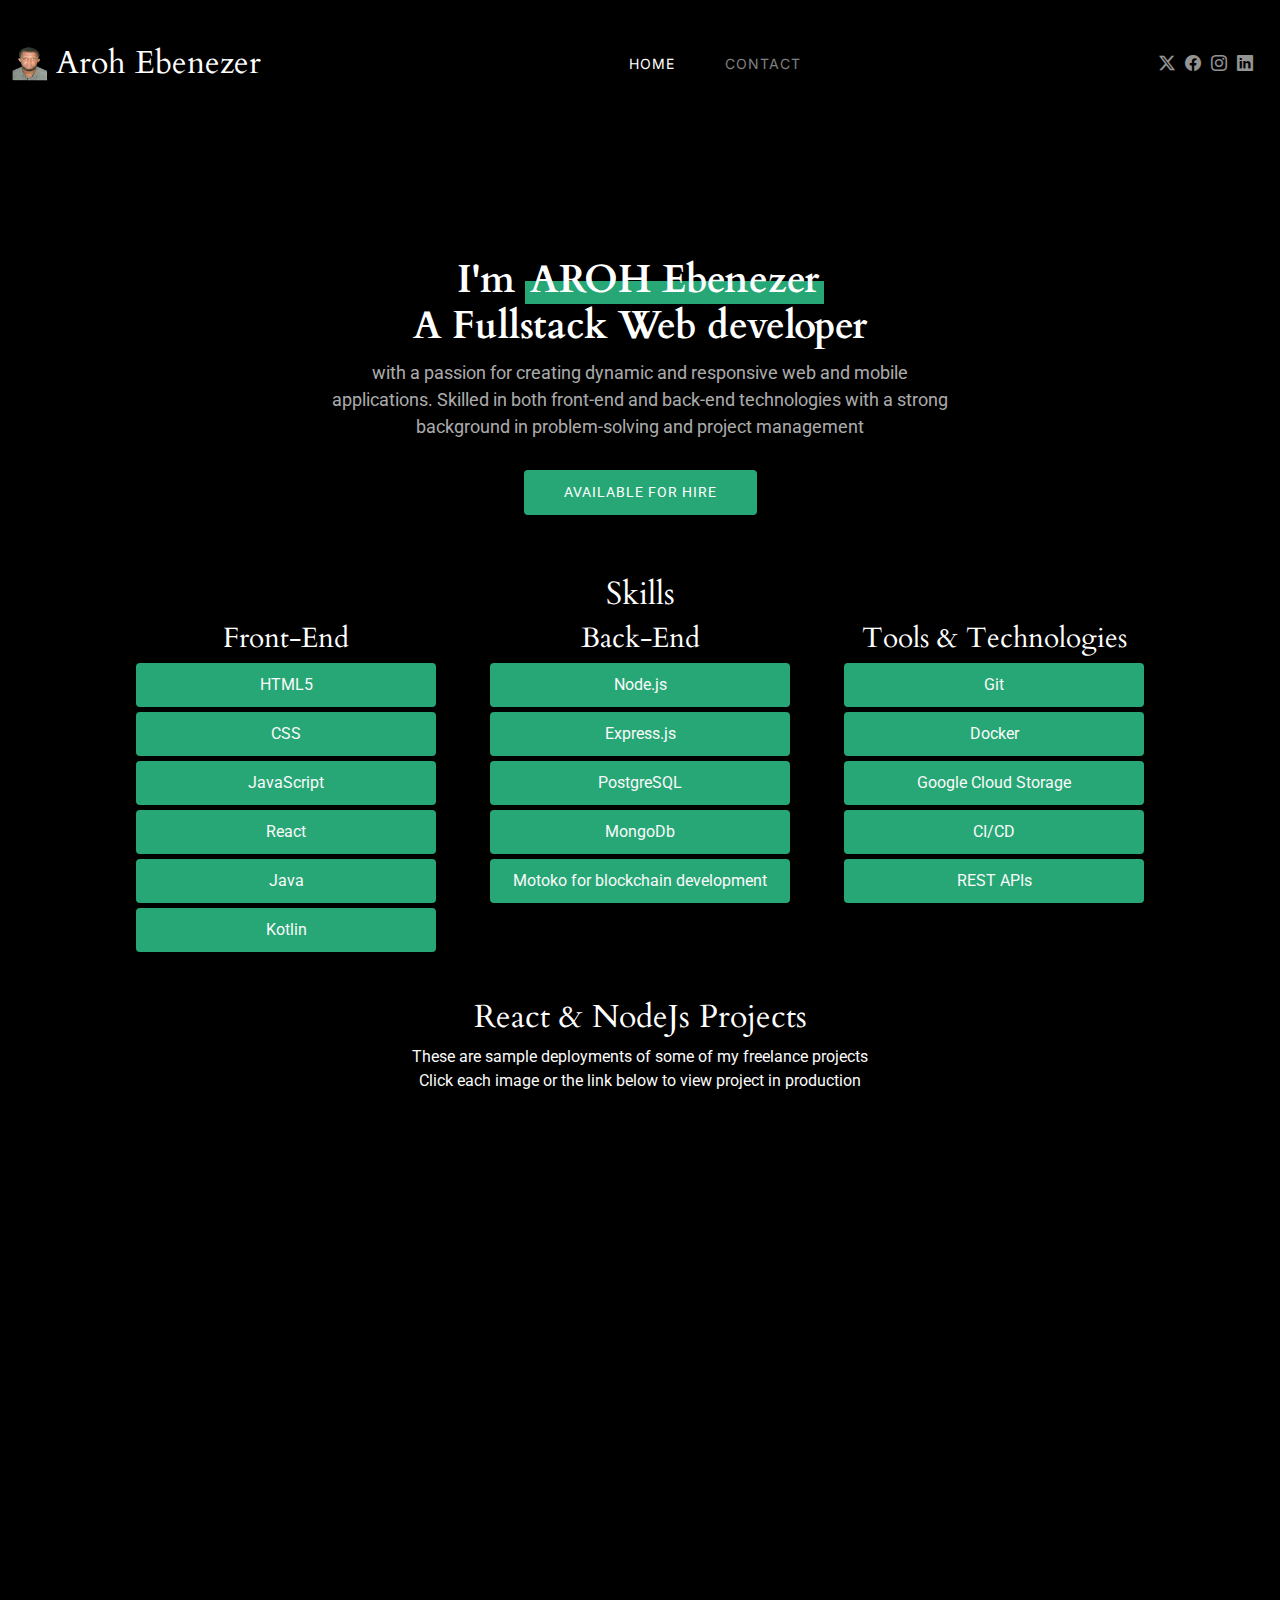
==== index.html @ 55b87147 "update" ====
<!DOCTYPE html>
<html lang="en">

<head>
  <meta charset="utf-8">
  <meta content="width=device-width, initial-scale=1.0" name="viewport">
  <title>Aroh Ebenezer</title>
  <meta name="description" content="">
  <meta name="keywords" content="">

  <!-- Favicons -->

  <link href="" rel="./assets/img/gallery/myp.ico">

  <!-- Fonts -->
  <link href="https://fonts.googleapis.com" rel="preconnect">
  <link href="https://fonts.gstatic.com" rel="preconnect" crossorigin>
  <link href="https://fonts.googleapis.com/css2?family=Roboto:ital,wght@0,100;0,300;0,400;0,500;0,700;0,900;1,100;1,300;1,400;1,500;1,700;1,900&family=Inter:wght@100;200;300;400;500;600;700;800;900&family=Cardo:ital,wght@0,400;0,700;1,400;1,700&display=swap" rel="stylesheet">

  <!-- Vendor CSS Files -->
  <link href="assets/vendor/bootstrap/css/bootstrap.min.css" rel="stylesheet">
  <link href="assets/vendor/bootstrap-icons/bootstrap-icons.css" rel="stylesheet">
  <link href="assets/vendor/aos/aos.css" rel="stylesheet">
  <link href="assets/vendor/glightbox/css/glightbox.min.css" rel="stylesheet">
  <link href="assets/vendor/swiper/swiper-bundle.min.css" rel="stylesheet">

  <!-- Main CSS File -->
  <link href="assets/css/main.css" rel="stylesheet">

  <!-- =======================================================
  * Template Name: PhotoFolio
  * Template URL: https://bootstrapmade.com/photofolio-bootstrap-photography-website-template/
  * Updated: Aug 07 2024 with Bootstrap v5.3.3
  * Author: BootstrapMade.com
  * License: https://bootstrapmade.com/license/
  ======================================================== -->
</head>

<body class="index-page">

  <header id="header" class="header d-flex align-items-center sticky-top">
    <div class="container-fluid position-relative d-flex align-items-center justify-content-between">

      <a href="index.html" class="logo d-flex align-items-center me-auto me-xl-0">
        <!-- Uncomment the line below if you also wish to use an image logo -->
        <!-- <img src="assets/img/logo.png" alt=""> -->
        <img src="./assets/img/gallery/myp.ico"></i>
        <h1 class="sitename">Aroh Ebenezer</h1>
      </a>

      <nav id="navmenu" class="navmenu">
        <ul>
          <li style="background-color: black;"><a href="index.html" class="active">Home<br></a></li>
          <li style="background-color: black;"><a href="contact.html">Contact</a></li>
        </ul>
        <i class="mobile-nav-toggle d-xl-none bi bi-list"></i>
      </nav>

      <div class="header-social-links">
        <a href="#" class="twitter"><i class="bi bi-twitter-x"></i></a>
        <a href="#" class="facebook"><i class="bi bi-facebook"></i></a>
        <a href="#" class="instagram"><i class="bi bi-instagram"></i></a>
        <a href="#" class="linkedin"><i class="bi bi-linkedin"></i></a>
      </div>

    </div>
  </header>
 


    <!-- Hero Section -->
    <section style="margin-top: 5px;" id="hero" class="hero section">
      <div >
        <div style="margin-top: 5px;" class="row justify-content-center">
          <div class="col-lg-6 text-center" data-aos="fade-up" data-aos-delay="100">
            <h2><span>I'm </span><span class="underlight">AROH Ebenezer</span></br><span>  A Fullstack Web developer</span></h2>
            <p>with a passion for creating dynamic and responsive web and mobile applications. Skilled in both front-end and back-end technologies with a 
              strong background in problem-solving and project management</p>
            <a href="contact.html" class="btn-get-started">Available for Hire<br></a>
          </div>
        </div>
      </div>

    </section><!-- /Hero Section -->
      <div class="container">
        <h2 style="display: flex; justify-content: center; text-align: center;">Skills</h2>

        <div class="skill-set">          
            <div class="skill">
                <h3 style="display: flex; justify-content: center; text-align: center;">Front-End</h3>
                <ul>
                    <li>HTML5</li>
                    <li>CSS</li>
                    <li>JavaScript</li>
                    <li>React</li>
                    <li>Java</li>
                    <li>Kotlin</li>
                </ul>
            </div>
            <div class="skill">
                <h3 style="display: flex; justify-content: center; text-align: center;">Back-End</h3>
                <ul>
                    <li>Node.js</li>
                    <li>Express.js</li>
                    <li>PostgreSQL</li>
                    <li>MongoDb</li>
                    <li>Motoko for blockchain development</li>
                </ul>
            </div>
            <div class="skill">
                <h3 style="display: flex; justify-content: center; text-align: center;">Tools & Technologies</h3>
                <ul>
                    <li>Git</li>
                    <li>Docker</li>
                    <li>Google Cloud Storage</li>
                    <li>CI/CD</li>
                    <li>REST APIs</li>
                </ul>
            </div>
        </div>
    </div>
   

    <!-- Gallery Section -->
      
      
        <h2 style="display: flex; justify-content: center; text-align: center;">React & NodeJs Projects</h2>
        <P style="display: flex; justify-content: center; text-align: center;">These are sample deployments of some of my freelance projects </br>Click each image or the link below to view project in production</P>
      <div class="container-fluid" data-aos="fade-up" data-aos-delay="100">
      <div class="container rounded">
        <div id="myCarousel" class="carousel slide mb-6 " data-bs-ride="carousel">
          <div class="carousel-indicators">
            <button type="button" data-bs-target="#myCarousel" data-bs-slide-to="0" class="" aria-label="Slide 1"></button>
            <button type="button" data-bs-target="#myCarousel" data-bs-slide-to="1" aria-label="Slide 2" class="active" aria-current="true"></button>
            <button type="button" data-bs-target="#myCarousel" data-bs-slide-to="2" aria-label="Slide 3" class=""></button>
          </div>
          <div class="carousel-inner">
            <div class="carousel-item">
              <a href="https://fash-craft-uau2.vercel.app/">
              <img src="assets/img/gallery/fashcraft.jpg" height="500px" width="100%" class="rounded"></a>
              <div class="container">
                <div class="gallery-links d-flex align-items-center justify-content-center">
                  <a href="assets/img/gallery/fashcraft.jpg" title="Project is built Reactjs for frontend and node express with PostgreSQL" class="glightbox preview-link"><i class="bi bi-arrows-angle-expand"></i></a>
                  <a href="https://fash-craft-uau2.vercel.app/" class="details-link"><i class="bi bi-link-45deg"></i></a>
                </div>
              </div>
            </div>
            <div class="carousel-item active">
              <a href=" https://flourish-liard.vercel.app/">
              <img src="assets/img/gallery/flourish.jpg" height="500px" width="100%" class="rounded"></a>
              <div class="container">
                <div class="gallery-links d-flex align-items-center justify-content-center">
                  <a href="assets/img/gallery/flourish.jpg" title="A full frontend React application implementing Emailjs for contact and GoogleApi for video playlist with youtube" class="glightbox preview-link"><i class="bi bi-arrows-angle-expand"></i></a>
                  <a href=" https://flourish-liard.vercel.app/" class="details-link"><i class="bi bi-link-45deg"></i></a>
                </div>
              </div>
            </div>
            <div class="carousel-item">
              <a href="https://client-dot-eshop-439007.uc.r.appspot.com/" >
              <img href="https://client-dot-eshop-439007.uc.r.appspot.com/" src="assets/img/gallery/eshop.jpg" height="500px" width="100%" class="rounded"></a>
              <div class="container">
                <div class="gallery-links d-flex align-items-center justify-content-center">
                  <a href="assets/img/gallery/eshop.jpg" title="An Ecommerce application built with Reactjs and attendant libraries, node express with mongoDb for back-end" class="glightbox preview-link"><i class="bi bi-arrows-angle-expand"></i></a>
                  <a href="https://client-dot-eshop-439007.uc.r.appspot.com/" class="details-link"><i class="bi bi-link-45deg"></i></a>
                </div>
              </div>
            </div>
          </div>
          <button class="carousel-control-prev" type="button" data-bs-target="#myCarousel" data-bs-slide="prev">
            <span class="carousel-control-prev-icon" aria-hidden="true"></span>
            <span class="visually-hidden">Previous</span>
          </button>
          <button class="carousel-control-next" type="button" data-bs-target="#myCarousel" data-bs-slide="next">
            <span class="carousel-control-next-icon" aria-hidden="true"></span>
            <span class="visually-hidden">Next</span>
          </button>
        </div>
      </div>

        <!-- Gallery Section -->
        
          
          <h2 style="display: flex; justify-content: center; text-align: center; margin-top: 20px;">Sample ICP blockchain Projects</h2>
        <P style="display: flex; justify-content: center; text-align: center;">These projects were developed locally using dfx but are not yet dployed to ICP blockchain for want of tokens</P>
    

        <div class="container rounded">
          <div id="myCarousel" class="carousel slide mb-6 " data-bs-ride="carousel">
      
            <div class="carousel-inner">
              <div class="carousel-item">
                <img src="assets/img/gallery/openD.jpeg" height="500px" width="100%" class="rounded">
                <div class="container">
                  <div class="gallery-links d-flex align-items-center justify-content-center">
                    <a href="assets/img/gallery/openD.jpeg" title="Project is built Reactjs for frontend and node express with PostgreSQL" class="glightbox preview-link"><i class="bi bi-arrows-angle-expand"></i></a>
                    <a href="#" class="details-link"><i class="bi bi-link-45deg"></i></a>
                  </div>
                </div>
              </div>
              <div class="carousel-item active">
                <img src="assets/img/gallery/nwaroToken.jpeg" height="500px" width="100%" class="rounded">
                <div class="container">
                  <div class="gallery-links d-flex align-items-center justify-content-center">
                    <a href="assets/img/gallery/nwaroToken.jpeg" title="A full frontend React application implementing Emailjs for contact and GoogleApi for video playlist with youtube" class="glightbox preview-link"><i class="bi bi-arrows-angle-expand"></i></a>
                    <a href="#" class="details-link"><i class="bi bi-link-45deg"></i></a>
                  </div>
                </div>
              </div>
              <div class="carousel-item">
                <img href="assets/img/gallery/secrets.jpeg" src="assets/img/gallery/secrets.jpeg" height="500px" width="100%" class="rounded">
                <div class="container">
                  <div class="gallery-links d-flex align-items-center justify-content-center">
                    <a href="assets/img/gallery/secrets.jpeg" title="A secrets web app implementing the internet Identity for user verification and authentication" class="glightbox preview-link"><i class="bi bi-arrows-angle-expand"></i></a>
                    <a href="#" class="details-link"><i class="bi bi-link-45deg"></i></a>
                  </div>
                </div>
              </div>
            </div>
            <button class="carousel-control-prev" type="button" data-bs-target="#myCarousel" data-bs-slide="prev">
              <span class="carousel-control-prev-icon" aria-hidden="true"></span>
              <span class="visually-hidden">Previous</span>
            </button>
            <button class="carousel-control-next" type="button" data-bs-target="#myCarousel" data-bs-slide="next">
              <span class="carousel-control-next-icon" aria-hidden="true"></span>
              <span class="visually-hidden">Next</span>
            </button>
          </div>
        </div>
        


  <footer id="footer" class="footer">

    <div class="container">
      <div class="copyright text-center ">
        <p>© <span>Copyright</span> <span>All Rights Reserved</span></p>
      </div>
      <div class="social-links d-flex justify-content-center">
        <a href=""><i class="bi bi-twitter-x"></i></a>
        <a href="https://www.facebook.com/aroh.ebenezer/"><i class="bi bi-facebook"></i></a>
        <a href="https://www.instagram.com/beearoh/?hl=ur"><i class="bi bi-instagram"></i></a>
        <a href="https://ng.linkedin.com/in/aroh-ebenezer-10b279210"><i class="bi bi-linkedin"></i></a>
      </div>

    </div>

  </footer>

  <!-- Scroll Top -->
  <a href="#" id="scroll-top" class="scroll-top d-flex align-items-center justify-content-center"><i class="bi bi-arrow-up-short"></i></a>

  <!-- Preloader -->
  <div id="preloader">
    <div class="line"></div>
  </div>

  <!-- Vendor JS Files -->
  <script src="assets/vendor/bootstrap/js/bootstrap.bundle.min.js"></script>
  <script src="assets/vendor/php-email-form/validate.js"></script>
  <script src="assets/vendor/aos/aos.js"></script>
  <script src="assets/vendor/glightbox/js/glightbox.min.js"></script>
  <script src="assets/vendor/swiper/swiper-bundle.min.js"></script>

  <!-- Main JS File -->
  <script src="assets/js/main.js"></script>

</body>

</html>
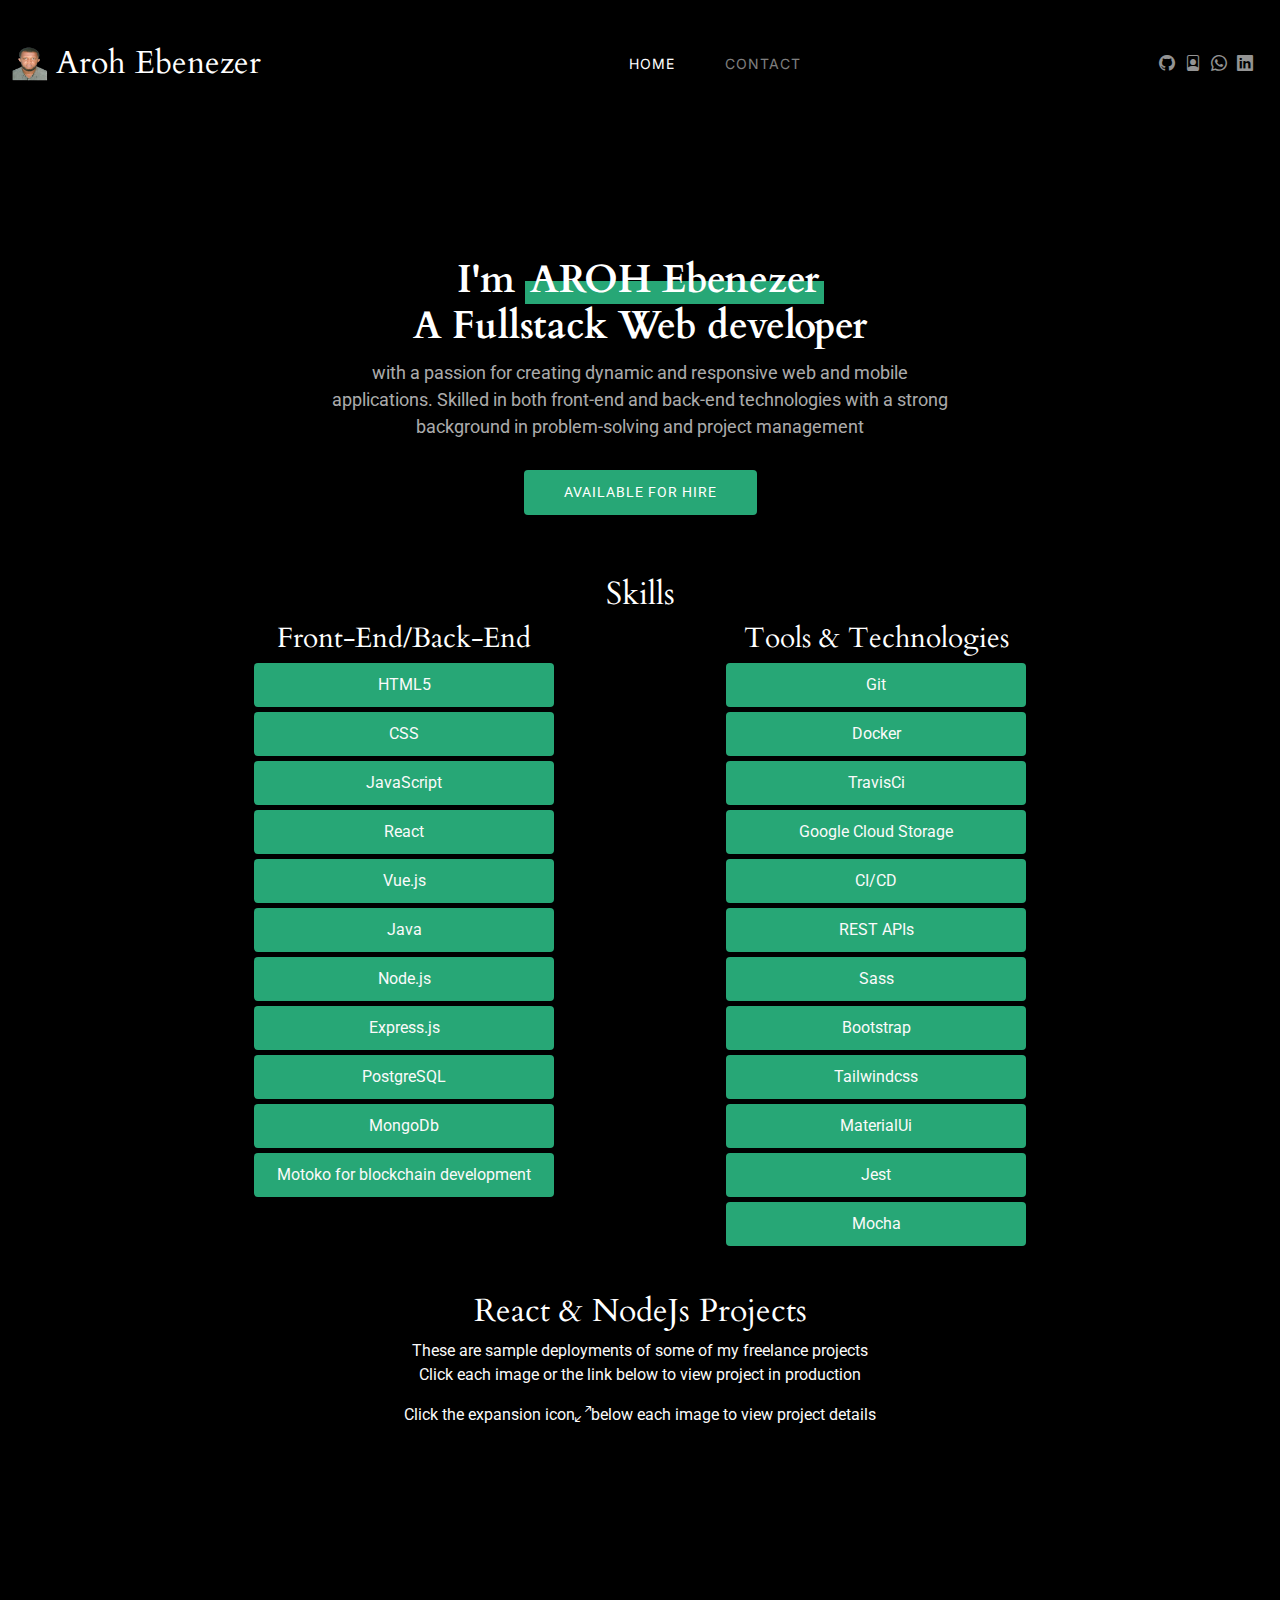
==== commit e7ef1995: "update" ====
--- a/index.html
+++ b/index.html
@@ -27,13 +27,7 @@
   <!-- Main CSS File -->
   <link href="assets/css/main.css" rel="stylesheet">
 
-  <!-- =======================================================
-  * Template Name: PhotoFolio
-  * Template URL: https://bootstrapmade.com/photofolio-bootstrap-photography-website-template/
-  * Updated: Aug 07 2024 with Bootstrap v5.3.3
-  * Author: BootstrapMade.com
-  * License: https://bootstrapmade.com/license/
-  ======================================================== -->
+
 </head>
 
 <body class="index-page">
@@ -57,17 +51,14 @@
       </nav>
 
       <div class="header-social-links">
-        <a href="#" class="twitter"><i class="bi bi-twitter-x"></i></a>
-        <a href="#" class="facebook"><i class="bi bi-facebook"></i></a>
-        <a href="#" class="instagram"><i class="bi bi-instagram"></i></a>
-        <a href="#" class="linkedin"><i class="bi bi-linkedin"></i></a>
+        <a href="https://github.com/Benny-Nwaro/"><i class="bi bi-github"></i></a>
+        <a href="https://docs.google.com/document/d/1NyO_L4bLRWeVCxkrXY0I-H9rXhbskc3a89Y7PPtDrNg/edit?usp=sharing"><i class="bi bi-file-person"></i></a>
+        <a href="https://web.whatsapp.com/send?phone=2348167203767"><i class="bi bi-whatsapp"></i></a>
+        <a href="https://ng.linkedin.com/in/aroh-ebenezer-10b279210"><i class="bi bi-linkedin"></i></a>
       </div>
 
     </div>
   </header>
- 
-
-
     <!-- Hero Section -->
     <section style="margin-top: 5px;" id="hero" class="hero section">
       <div >
@@ -87,19 +78,14 @@
 
         <div class="skill-set">          
             <div class="skill">
-                <h3 style="display: flex; justify-content: center; text-align: center;">Front-End</h3>
+                <h3 style="display: flex; justify-content: center; text-align: center;">Front-End/Back-End</h3>
                 <ul>
                     <li>HTML5</li>
                     <li>CSS</li>
                     <li>JavaScript</li>
                     <li>React</li>
+                    <li>Vue.js</li>
                     <li>Java</li>
-                    <li>Kotlin</li>
-                </ul>
-            </div>
-            <div class="skill">
-                <h3 style="display: flex; justify-content: center; text-align: center;">Back-End</h3>
-                <ul>
                     <li>Node.js</li>
                     <li>Express.js</li>
                     <li>PostgreSQL</li>
@@ -107,32 +93,40 @@
                     <li>Motoko for blockchain development</li>
                 </ul>
             </div>
+            
             <div class="skill">
                 <h3 style="display: flex; justify-content: center; text-align: center;">Tools & Technologies</h3>
                 <ul>
                     <li>Git</li>
                     <li>Docker</li>
+                    <li>TravisCi</li>
                     <li>Google Cloud Storage</li>
                     <li>CI/CD</li>
                     <li>REST APIs</li>
+                    <li>Sass</li>
+                    <li>Bootstrap</li>
+                    <li>Tailwindcss</li>
+                    <li>MaterialUi</li>
+                    <li>Jest</li>
+                    <li>Mocha</li>
                 </ul>
             </div>
         </div>
-    </div>
-   
-
-    <!-- Gallery Section -->
-      
+    </div>      
       
         <h2 style="display: flex; justify-content: center; text-align: center;">React & NodeJs Projects</h2>
         <P style="display: flex; justify-content: center; text-align: center;">These are sample deployments of some of my freelance projects </br>Click each image or the link below to view project in production</P>
-      <div class="container-fluid" data-aos="fade-up" data-aos-delay="100">
+        <P style="display: flex; justify-content: center; text-align: center;">Click the expansion icon <i class="bi bi-arrows-angle-expand"></i> below each image to view project details</P>
+        <div class="container-fluid" data-aos="fade-up" data-aos-delay="100">
       <div class="container rounded">
         <div id="myCarousel" class="carousel slide mb-6 " data-bs-ride="carousel">
           <div class="carousel-indicators">
             <button type="button" data-bs-target="#myCarousel" data-bs-slide-to="0" class="" aria-label="Slide 1"></button>
             <button type="button" data-bs-target="#myCarousel" data-bs-slide-to="1" aria-label="Slide 2" class="active" aria-current="true"></button>
-            <button type="button" data-bs-target="#myCarousel" data-bs-slide-to="2" aria-label="Slide 3" class=""></button>
+            <button type="button" data-bs-target="#myCarousel" data-bs-slide-to="2" aria-label="Slide 3" class="active"></button>
+            <button type="button" data-bs-target="#myCarousel" data-bs-slide-to="3" aria-label="Slide 4" class="active"></button>
+            <button type="button" data-bs-target="#myCarousel" data-bs-slide-to="4" aria-label="Slide 5" class="active"></button>
+            <button type="button" data-bs-target="#myCarousel" data-bs-slide-to="5" aria-label="Slide 6" class="active"></button>
           </div>
           <div class="carousel-inner">
             <div class="carousel-item">
@@ -140,7 +134,7 @@
               <img src="assets/img/gallery/fashcraft.jpg" height="500px" width="100%" class="rounded"></a>
               <div class="container">
                 <div class="gallery-links d-flex align-items-center justify-content-center">
-                  <a href="assets/img/gallery/fashcraft.jpg" title="Project is built Reactjs for frontend and node express with PostgreSQL" class="glightbox preview-link"><i class="bi bi-arrows-angle-expand"></i></a>
+                  <a href="assets/img/gallery/fashcraft.jpg" title="A fullstack fashion enterprise application built on Reactjs frontend with Redux for state management and nodejs express server backend with Postgresql for data persistence. This was a collaborative project, I worked as a member of a 3 persons developer team handling Api implementations and consumptions" class="glightbox preview-link"><i class="bi bi-arrows-angle-expand"></i></a>
                   <a href="https://fash-craft-uau2.vercel.app/" class="details-link"><i class="bi bi-link-45deg"></i></a>
                 </div>
               </div>
@@ -150,22 +144,53 @@
               <img src="assets/img/gallery/flourish.jpg" height="500px" width="100%" class="rounded"></a>
               <div class="container">
                 <div class="gallery-links d-flex align-items-center justify-content-center">
-                  <a href="assets/img/gallery/flourish.jpg" title="A full frontend React application implementing Emailjs for contact and GoogleApi for video playlist with youtube" class="glightbox preview-link"><i class="bi bi-arrows-angle-expand"></i></a>
+                  <a href="assets/img/gallery/flourish.jpg" title="A full frontend React application implementing Emailjs for contact and GoogleApi for video playlist with youtube. For want of cost, dynamic data rendering for sermon video contents was implemented using the Youtube Api" class="glightbox preview-link"><i class="bi bi-arrows-angle-expand"></i></a>
                   <a href=" https://flourish-liard.vercel.app/" class="details-link"><i class="bi bi-link-45deg"></i></a>
                 </div>
               </div>
             </div>
+            
             <div class="carousel-item">
+              <a href="https://open-d.vercel.app/" >
+              <img src="assets/img/gallery/openD.jpeg" height="500px" width="100%" class="rounded"></a>
+              <div class="container">
+                <div class="gallery-links d-flex align-items-center justify-content-center">
+                  <a href="assets/img/gallery/openD.jpeg" title="Project is built Reactjs for frontend and node express with PostgreSQL" class="glightbox preview-link"><i class="bi bi-arrows-angle-expand"></i></a>
+                  <a href="https://open-d.vercel.app/" class="details-link"><i class="bi bi-link-45deg"></i></a>
+                </div>
+              </div>
+            </div>
+            <div class="carousel-item active">
               <a href="https://client-dot-eshop-439007.uc.r.appspot.com/" >
               <img href="https://client-dot-eshop-439007.uc.r.appspot.com/" src="assets/img/gallery/eshop.jpg" height="500px" width="100%" class="rounded"></a>
               <div class="container">
                 <div class="gallery-links d-flex align-items-center justify-content-center">
-                  <a href="assets/img/gallery/eshop.jpg" title="An Ecommerce application built with Reactjs and attendant libraries, node express with mongoDb for back-end" class="glightbox preview-link"><i class="bi bi-arrows-angle-expand"></i></a>
+                  <a href="assets/img/gallery/eshop.jpg" title="A fullstack Ecommerce application designed to allow users register as merchants, create a merchants profile and list products for sale with proper descriptions and pricing. The project implements stripe payment gateway for item purchase. The frontend was built on ReactJs and Redux for state management, Bootstrap and Ant design libraies and components were used with minimal css to achieve interactivity and responsiveness. The Backend and RESTful APIs are built on nodejs express server with mongoDb for data persistence. The production build of the project is deployed on Google cloud" class="glightbox preview-link"><i class="bi bi-arrows-angle-expand"></i></a>
                   <a href="https://client-dot-eshop-439007.uc.r.appspot.com/" class="details-link"><i class="bi bi-link-45deg"></i></a>
                 </div>
               </div>
             </div>
-          </div>
+            <div class="carousel-item active">
+              <img href="assets/img/gallery/secrets.jpeg" src="assets/img/gallery/secrets.jpeg" height="500px" width="100%" class="rounded">
+              <div class="container">
+                <div class="gallery-links d-flex align-items-center justify-content-center">
+                  <a href="assets/img/gallery/secrets.jpeg" title="A secrets web app implementing the internet Identity for user verification and authentication" class="glightbox preview-link"><i class="bi bi-arrows-angle-expand"></i></a>
+                  <a href="#" class="details-link"><i class="bi bi-link-45deg"></i></a>
+                </div>
+              </div>
+            </div>
+            <div class="carousel-item active">
+              <a href="https://token-mo.vercel.app/">
+              <img src="assets/img/gallery/nwaroToken.jpeg" height="500px" width="100%" class="rounded"></a>
+              <div class="container">
+                <div class="gallery-links d-flex align-items-center justify-content-center">
+                  <a href="assets/img/gallery/nwaroToken.jpeg" title="A full frontend React application implementing Emailjs for contact and GoogleApi for video playlist with youtube" class="glightbox preview-link"><i class="bi bi-arrows-angle-expand"></i></a>
+                  <a href="https://token-mo.vercel.app/" class="details-link"><i class="bi bi-link-45deg"></i></a>
+                </div>
+              </div>
+            </div>
+            
+          </div> 
           <button class="carousel-control-prev" type="button" data-bs-target="#myCarousel" data-bs-slide="prev">
             <span class="carousel-control-prev-icon" aria-hidden="true"></span>
             <span class="visually-hidden">Previous</span>
@@ -177,58 +202,6 @@
         </div>
       </div>
 
-        <!-- Gallery Section -->
-        
-          
-          <h2 style="display: flex; justify-content: center; text-align: center; margin-top: 20px;">Sample ICP blockchain Projects</h2>
-        <P style="display: flex; justify-content: center; text-align: center;">These projects were developed locally using dfx but are not yet dployed to ICP blockchain for want of tokens</P>
-    
-
-        <div class="container rounded">
-          <div id="myCarousel" class="carousel slide mb-6 " data-bs-ride="carousel">
-      
-            <div class="carousel-inner">
-              <div class="carousel-item">
-                <img src="assets/img/gallery/openD.jpeg" height="500px" width="100%" class="rounded">
-                <div class="container">
-                  <div class="gallery-links d-flex align-items-center justify-content-center">
-                    <a href="assets/img/gallery/openD.jpeg" title="Project is built Reactjs for frontend and node express with PostgreSQL" class="glightbox preview-link"><i class="bi bi-arrows-angle-expand"></i></a>
-                    <a href="#" class="details-link"><i class="bi bi-link-45deg"></i></a>
-                  </div>
-                </div>
-              </div>
-              <div class="carousel-item active">
-                <img src="assets/img/gallery/nwaroToken.jpeg" height="500px" width="100%" class="rounded">
-                <div class="container">
-                  <div class="gallery-links d-flex align-items-center justify-content-center">
-                    <a href="assets/img/gallery/nwaroToken.jpeg" title="A full frontend React application implementing Emailjs for contact and GoogleApi for video playlist with youtube" class="glightbox preview-link"><i class="bi bi-arrows-angle-expand"></i></a>
-                    <a href="#" class="details-link"><i class="bi bi-link-45deg"></i></a>
-                  </div>
-                </div>
-              </div>
-              <div class="carousel-item">
-                <img href="assets/img/gallery/secrets.jpeg" src="assets/img/gallery/secrets.jpeg" height="500px" width="100%" class="rounded">
-                <div class="container">
-                  <div class="gallery-links d-flex align-items-center justify-content-center">
-                    <a href="assets/img/gallery/secrets.jpeg" title="A secrets web app implementing the internet Identity for user verification and authentication" class="glightbox preview-link"><i class="bi bi-arrows-angle-expand"></i></a>
-                    <a href="#" class="details-link"><i class="bi bi-link-45deg"></i></a>
-                  </div>
-                </div>
-              </div>
-            </div>
-            <button class="carousel-control-prev" type="button" data-bs-target="#myCarousel" data-bs-slide="prev">
-              <span class="carousel-control-prev-icon" aria-hidden="true"></span>
-              <span class="visually-hidden">Previous</span>
-            </button>
-            <button class="carousel-control-next" type="button" data-bs-target="#myCarousel" data-bs-slide="next">
-              <span class="carousel-control-next-icon" aria-hidden="true"></span>
-              <span class="visually-hidden">Next</span>
-            </button>
-          </div>
-        </div>
-        
-
-
   <footer id="footer" class="footer">
 
     <div class="container">
@@ -236,9 +209,9 @@
         <p>© <span>Copyright</span> <span>All Rights Reserved</span></p>
       </div>
       <div class="social-links d-flex justify-content-center">
-        <a href=""><i class="bi bi-twitter-x"></i></a>
-        <a href="https://www.facebook.com/aroh.ebenezer/"><i class="bi bi-facebook"></i></a>
-        <a href="https://www.instagram.com/beearoh/?hl=ur"><i class="bi bi-instagram"></i></a>
+        <a href="https://github.com/Benny-Nwaro/"><i class="bi bi-github"></i></a>
+        <a href="https://docs.google.com/document/d/1NyO_L4bLRWeVCxkrXY0I-H9rXhbskc3a89Y7PPtDrNg/edit?usp=sharing"><i class="bi bi-file-person"></i></a>
+        <a href="https://web.whatsapp.com/send?phone=2348167203767"><i class="bi bi-whatsapp"></i></a>
         <a href="https://ng.linkedin.com/in/aroh-ebenezer-10b279210"><i class="bi bi-linkedin"></i></a>
       </div>
 
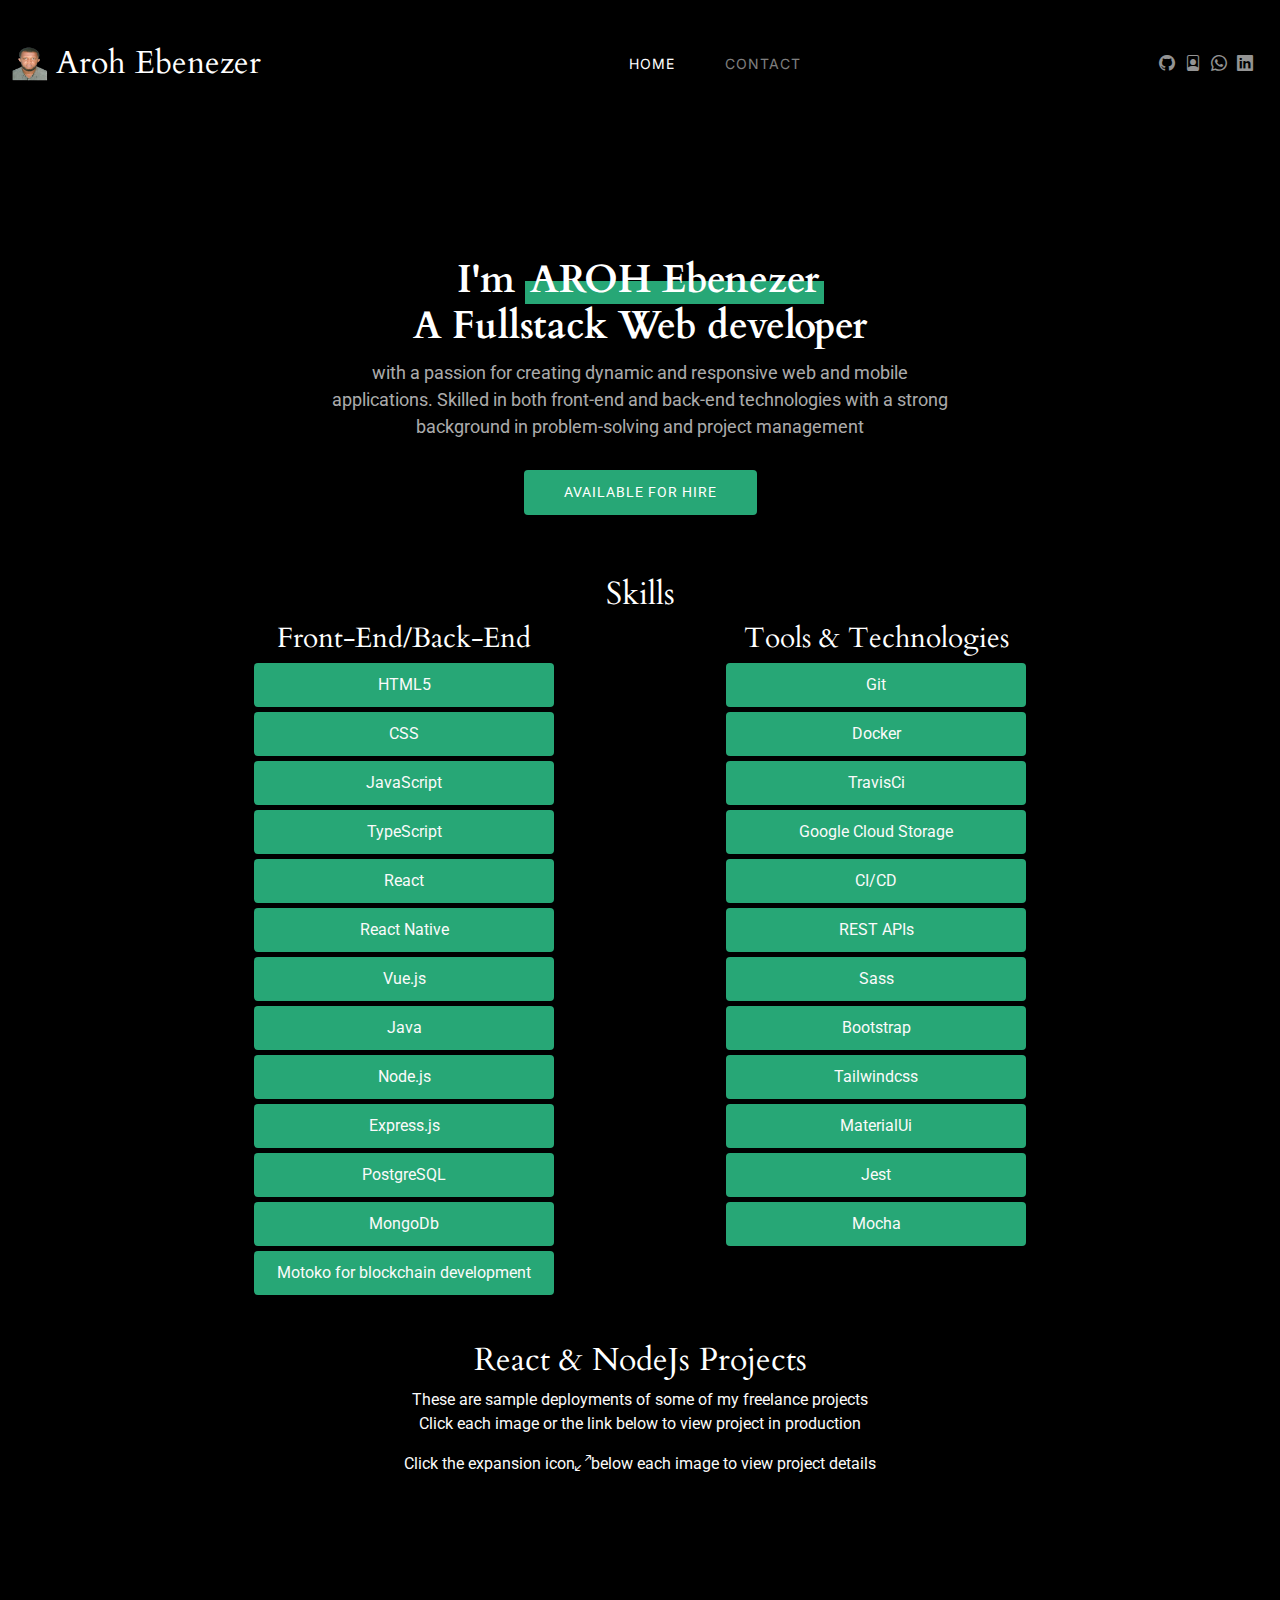
==== commit 261f0541: "updated background image on vendApp" ====
--- a/index.html
+++ b/index.html
@@ -83,7 +83,9 @@
                     <li>HTML5</li>
                     <li>CSS</li>
                     <li>JavaScript</li>
+                    <li>TypeScript</li>
                     <li>React</li>
+                    <li>React Native</li>
                     <li>Vue.js</li>
                     <li>Java</li>
                     <li>Node.js</li>
@@ -118,89 +120,88 @@
         <P style="display: flex; justify-content: center; text-align: center;">These are sample deployments of some of my freelance projects </br>Click each image or the link below to view project in production</P>
         <P style="display: flex; justify-content: center; text-align: center;">Click the expansion icon <i class="bi bi-arrows-angle-expand"></i> below each image to view project details</P>
         <div class="container-fluid" data-aos="fade-up" data-aos-delay="100">
-      <div class="container rounded">
-        <div id="myCarousel" class="carousel slide mb-6 " data-bs-ride="carousel">
-          <div class="carousel-indicators">
-            <button type="button" data-bs-target="#myCarousel" data-bs-slide-to="0" class="" aria-label="Slide 1"></button>
-            <button type="button" data-bs-target="#myCarousel" data-bs-slide-to="1" aria-label="Slide 2" class="active" aria-current="true"></button>
-            <button type="button" data-bs-target="#myCarousel" data-bs-slide-to="2" aria-label="Slide 3" class="active"></button>
-            <button type="button" data-bs-target="#myCarousel" data-bs-slide-to="3" aria-label="Slide 4" class="active"></button>
-            <button type="button" data-bs-target="#myCarousel" data-bs-slide-to="4" aria-label="Slide 5" class="active"></button>
-            <button type="button" data-bs-target="#myCarousel" data-bs-slide-to="5" aria-label="Slide 6" class="active"></button>
+          <div class="container rounded">
+            <div id="myCarousel" class="carousel slide mb-6" data-bs-ride="carousel">
+              <div class="carousel-indicators">
+                <button type="button" data-bs-target="#myCarousel" data-bs-slide-to="0" class="active" aria-current="true" aria-label="Slide 1"></button>
+                <button type="button" data-bs-target="#myCarousel" data-bs-slide-to="1" aria-label="Slide 2"></button>
+                <button type="button" data-bs-target="#myCarousel" data-bs-slide-to="2" aria-label="Slide 3"></button>
+                <button type="button" data-bs-target="#myCarousel" data-bs-slide-to="3" aria-label="Slide 4"></button>
+                <button type="button" data-bs-target="#myCarousel" data-bs-slide-to="4" aria-label="Slide 5"></button>
+                <button type="button" data-bs-target="#myCarousel" data-bs-slide-to="5" aria-label="Slide 6"></button>
+              </div>
+          
+              <div class="carousel-inner">
+                <div class="carousel-item active">
+                  <a href="https://fash-craft-uau2.vercel.app/">
+                    <img src="assets/img/gallery/fashcraft.jpg" height="500px" width="100%" class="rounded" alt="FashCraft Project">
+                  </a>
+                  <div class="gallery-links d-flex align-items-center justify-content-center">
+                    <a href="assets/img/gallery/fashcraft.jpg" title="A fullstack fashion enterprise application built on Reactjs frontend with Redux for state management and nodejs express server backend with Postgresql for data persistence. This was a collaborative project, I worked as a member of a 3 persons developer team handling API implementations and consumptions" class="glightbox preview-link"><i class="bi bi-arrows-angle-expand"></i></a>
+                    <a href="https://fash-craft-uau2.vercel.app/" class="details-link"><i class="bi bi-link-45deg"></i></a>
+                  </div>
+                </div>
+          
+                <div class="carousel-item">
+                  <a href="https://flourish-liard.vercel.app/">
+                    <img src="assets/img/gallery/flourish.jpg" height="500px" width="100%" class="rounded" alt="Flourish Project">
+                  </a>
+                  <div class="gallery-links d-flex align-items-center justify-content-center">
+                    <a href="assets/img/gallery/flourish.jpg" title="A full frontend React application implementing Emailjs for contact and GoogleApi for video playlist with youtube. For want of cost, dynamic data rendering for sermon video contents was implemented using the Youtube Api" class="glightbox preview-link"><i class="bi bi-arrows-angle-expand"></i></a>
+                    <a href="https://flourish-liard.vercel.app/" class="details-link"><i class="bi bi-link-45deg"></i></a>
+                  </div>
+                </div>
+          
+                <div class="carousel-item">
+                  <a href="https://open-d.vercel.app">
+                    <img src="assets/img/gallery/openD.jpeg" height="500px" width="100%" class="rounded" alt="OpenD Project">
+                  </a>
+                  <div class="gallery-links d-flex align-items-center justify-content-center">
+                    <a href="assets/img/gallery/openD.jpeg" title="Project is built Reactjs for frontend and node express with PostgreSQL" class="glightbox preview-link"><i class="bi bi-arrows-angle-expand"></i></a>
+                    <a href="https://open-d.vercel.app" class="details-link"><i class="bi bi-link-45deg"></i></a>
+                  </div>
+                </div>
+          
+                <div class="carousel-item">
+                  <a href="https://client-dot-eshop-439007.uc.r.appspot.com/">
+                    <img src="assets/img/gallery/eshop.jpg" height="500px" width="100%" class="rounded" alt="Eshop Project">
+                  </a>
+                  <div class="gallery-links d-flex align-items-center justify-content-center">
+                    <a href="assets/img/gallery/eshop.jpg" title="A fullstack Ecommerce application designed to allow users register as merchants, create a merchants profile and list products for sale with proper descriptions and pricing. The project implements stripe payment gateway for item purchase. The frontend was built on ReactJs and Redux for state management, Bootstrap and Ant design libraries and components were used with minimal css to achieve interactivity and responsiveness. The Backend and RESTful APIs are built on nodejs express server with mongoDb for data persistence. The production build of the project is deployed on Google cloud" class="glightbox preview-link"><i class="bi bi-arrows-angle-expand"></i></a>
+                    <a href="https://client-dot-eshop-439007.uc.r.appspot.com/" class="details-link"><i class="bi bi-link-45deg"></i></a>
+                  </div>
+                </div>
+          
+                <div class="carousel-item">
+                  <img src="assets/img/gallery/secrets.jpeg" height="500px" width="100%" class="rounded" alt="Secrets Project">
+                  <div class="gallery-links d-flex align-items-center justify-content-center">
+                    <a href="assets/img/gallery/secrets.jpeg" title="A secrets web app implementing the internet Identity for user verification and authentication" class="glightbox preview-link"><i class="bi bi-arrows-angle-expand"></i></a>
+                    <a href="#" class="details-link"><i class="bi bi-link-45deg"></i></a>
+                  </div>
+                </div>
+          
+                <div class="carousel-item">
+                  <a href="https://token-7ktb.vercel.app">
+                    <img src="assets/img/gallery/nwaroToken.jpeg" height="500px" width="100%" class="rounded" alt="Nwaro Token Project">
+                  </a>
+                  <div class="gallery-links d-flex align-items-center justify-content-center">
+                    <a href="assets/img/gallery/nwaroToken.jpeg" title="A full frontend React application implementing Emailjs for contact and GoogleApi for video playlist with youtube" class="glightbox preview-link"><i class="bi bi-arrows-angle-expand"></i></a>
+                    <a href="https://token-7ktb.vercel.app" class="details-link"><i class="bi bi-link-45deg"></i></a>
+                  </div>
+                </div>
+              </div>
+          
+              <button class="carousel-control-prev" type="button" data-bs-target="#myCarousel" data-bs-slide="prev">
+                <span class="carousel-control-prev-icon" aria-hidden="true"></span>
+                <span class="visually-hidden">Previous</span>
+              </button>
+              <button class="carousel-control-next" type="button" data-bs-target="#myCarousel" data-bs-slide="next">
+                <span class="carousel-control-next-icon" aria-hidden="true"></span>
+                <span class="visually-hidden">Next</span>
+              </button>
+            </div>
           </div>
-          <div class="carousel-inner">
-            <div class="carousel-item">
-              <a href="https://fash-craft-uau2.vercel.app/">
-              <img src="assets/img/gallery/fashcraft.jpg" height="500px" width="100%" class="rounded"></a>
-              <div class="container">
-                <div class="gallery-links d-flex align-items-center justify-content-center">
-                  <a href="assets/img/gallery/fashcraft.jpg" title="A fullstack fashion enterprise application built on Reactjs frontend with Redux for state management and nodejs express server backend with Postgresql for data persistence. This was a collaborative project, I worked as a member of a 3 persons developer team handling Api implementations and consumptions" class="glightbox preview-link"><i class="bi bi-arrows-angle-expand"></i></a>
-                  <a href="https://fash-craft-uau2.vercel.app/" class="details-link"><i class="bi bi-link-45deg"></i></a>
-                </div>
-              </div>
-            </div>
-            <div class="carousel-item active">
-              <a href=" https://flourish-liard.vercel.app/">
-              <img src="assets/img/gallery/flourish.jpg" height="500px" width="100%" class="rounded"></a>
-              <div class="container">
-                <div class="gallery-links d-flex align-items-center justify-content-center">
-                  <a href="assets/img/gallery/flourish.jpg" title="A full frontend React application implementing Emailjs for contact and GoogleApi for video playlist with youtube. For want of cost, dynamic data rendering for sermon video contents was implemented using the Youtube Api" class="glightbox preview-link"><i class="bi bi-arrows-angle-expand"></i></a>
-                  <a href=" https://flourish-liard.vercel.app/" class="details-link"><i class="bi bi-link-45deg"></i></a>
-                </div>
-              </div>
-            </div>
-            
-            <div class="carousel-item">
-              <a href="https://open-d.vercel.app/" >
-              <img src="assets/img/gallery/openD.jpeg" height="500px" width="100%" class="rounded"></a>
-              <div class="container">
-                <div class="gallery-links d-flex align-items-center justify-content-center">
-                  <a href="assets/img/gallery/openD.jpeg" title="Project is built Reactjs for frontend and node express with PostgreSQL" class="glightbox preview-link"><i class="bi bi-arrows-angle-expand"></i></a>
-                  <a href="https://open-d.vercel.app/" class="details-link"><i class="bi bi-link-45deg"></i></a>
-                </div>
-              </div>
-            </div>
-            <div class="carousel-item active">
-              <a href="https://client-dot-eshop-439007.uc.r.appspot.com/" >
-              <img href="https://client-dot-eshop-439007.uc.r.appspot.com/" src="assets/img/gallery/eshop.jpg" height="500px" width="100%" class="rounded"></a>
-              <div class="container">
-                <div class="gallery-links d-flex align-items-center justify-content-center">
-                  <a href="assets/img/gallery/eshop.jpg" title="A fullstack Ecommerce application designed to allow users register as merchants, create a merchants profile and list products for sale with proper descriptions and pricing. The project implements stripe payment gateway for item purchase. The frontend was built on ReactJs and Redux for state management, Bootstrap and Ant design libraies and components were used with minimal css to achieve interactivity and responsiveness. The Backend and RESTful APIs are built on nodejs express server with mongoDb for data persistence. The production build of the project is deployed on Google cloud" class="glightbox preview-link"><i class="bi bi-arrows-angle-expand"></i></a>
-                  <a href="https://client-dot-eshop-439007.uc.r.appspot.com/" class="details-link"><i class="bi bi-link-45deg"></i></a>
-                </div>
-              </div>
-            </div>
-            <div class="carousel-item active">
-              <img href="assets/img/gallery/secrets.jpeg" src="assets/img/gallery/secrets.jpeg" height="500px" width="100%" class="rounded">
-              <div class="container">
-                <div class="gallery-links d-flex align-items-center justify-content-center">
-                  <a href="assets/img/gallery/secrets.jpeg" title="A secrets web app implementing the internet Identity for user verification and authentication" class="glightbox preview-link"><i class="bi bi-arrows-angle-expand"></i></a>
-                  <a href="#" class="details-link"><i class="bi bi-link-45deg"></i></a>
-                </div>
-              </div>
-            </div>
-            <div class="carousel-item active">
-              <a href="https://token-mo.vercel.app/">
-              <img src="assets/img/gallery/nwaroToken.jpeg" height="500px" width="100%" class="rounded"></a>
-              <div class="container">
-                <div class="gallery-links d-flex align-items-center justify-content-center">
-                  <a href="assets/img/gallery/nwaroToken.jpeg" title="A full frontend React application implementing Emailjs for contact and GoogleApi for video playlist with youtube" class="glightbox preview-link"><i class="bi bi-arrows-angle-expand"></i></a>
-                  <a href="https://token-mo.vercel.app/" class="details-link"><i class="bi bi-link-45deg"></i></a>
-                </div>
-              </div>
-            </div>
-            
-          </div> 
-          <button class="carousel-control-prev" type="button" data-bs-target="#myCarousel" data-bs-slide="prev">
-            <span class="carousel-control-prev-icon" aria-hidden="true"></span>
-            <span class="visually-hidden">Previous</span>
-          </button>
-          <button class="carousel-control-next" type="button" data-bs-target="#myCarousel" data-bs-slide="next">
-            <span class="carousel-control-next-icon" aria-hidden="true"></span>
-            <span class="visually-hidden">Next</span>
-          </button>
-        </div>
-      </div>
+          
 
   <footer id="footer" class="footer">
 
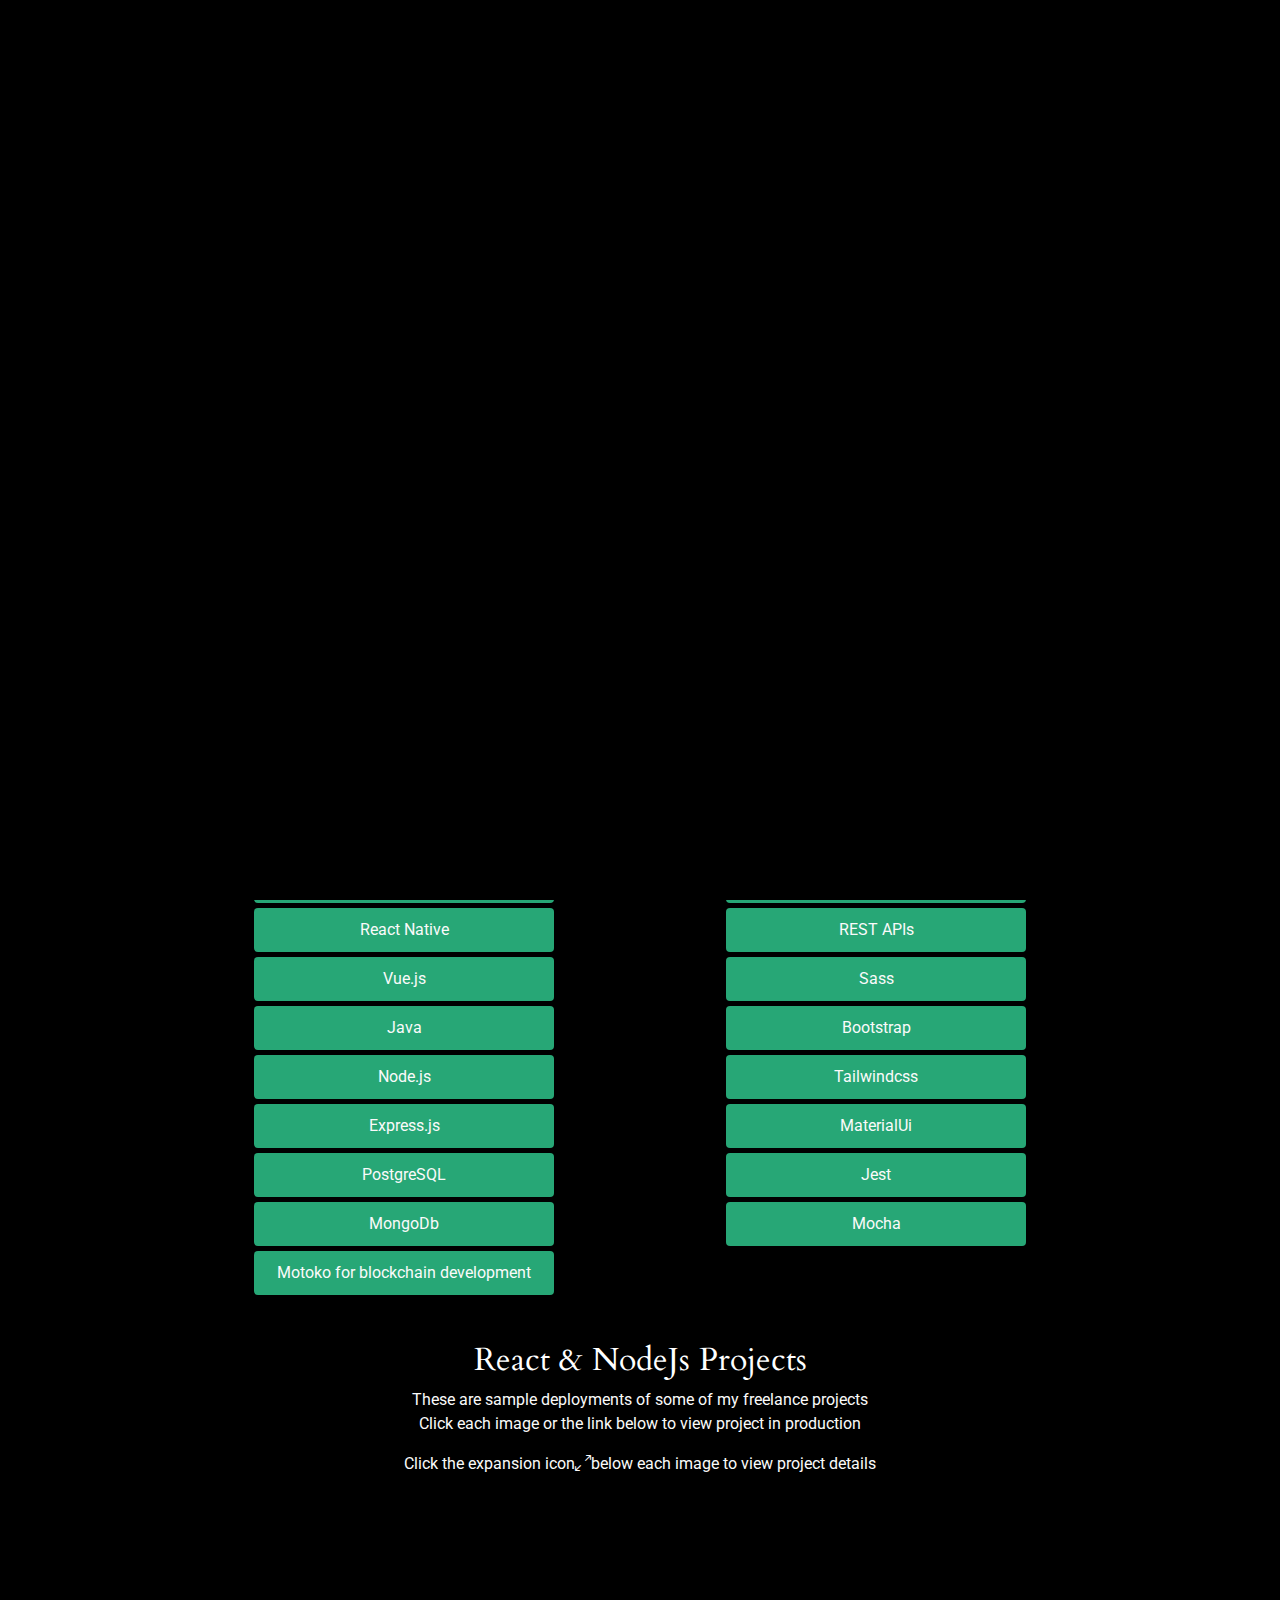
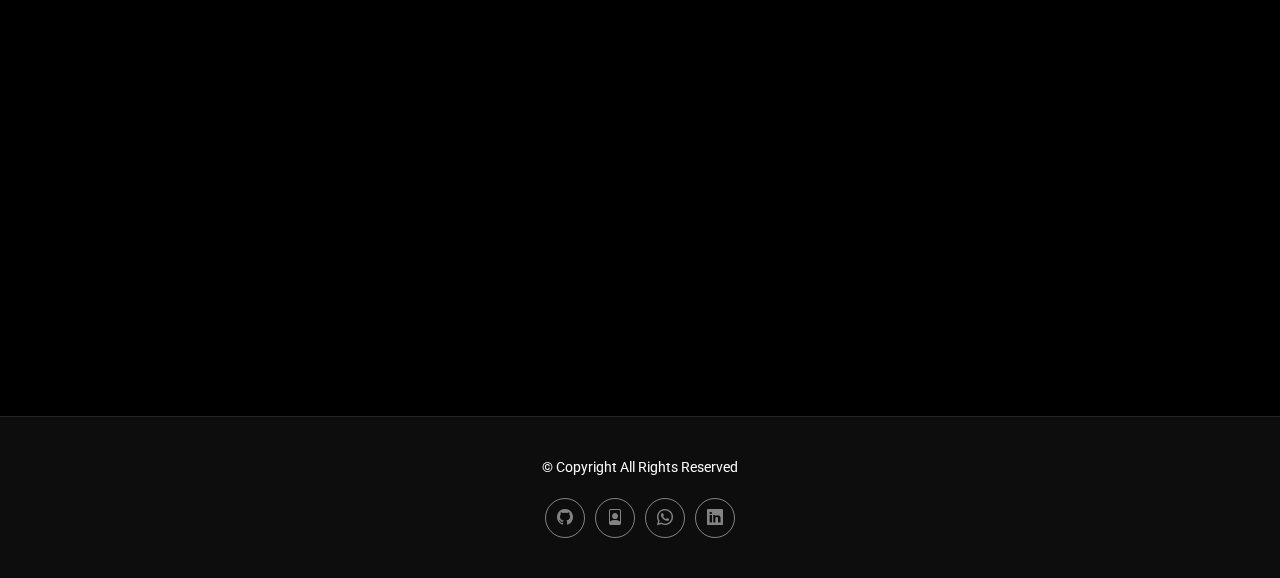
==== commit 6b1c8ffd: "fixing carousel" ====
--- a/index.html
+++ b/index.html
@@ -122,6 +122,8 @@
         <div class="container-fluid" data-aos="fade-up" data-aos-delay="100">
           <div class="container rounded">
             <div id="myCarousel" class="carousel slide mb-6" data-bs-ride="carousel">
+              
+              <!-- Carousel Indicators -->
               <div class="carousel-indicators">
                 <button type="button" data-bs-target="#myCarousel" data-bs-slide-to="0" class="active" aria-current="true" aria-label="Slide 1"></button>
                 <button type="button" data-bs-target="#myCarousel" data-bs-slide-to="1" aria-label="Slide 2"></button>
@@ -130,67 +132,77 @@
                 <button type="button" data-bs-target="#myCarousel" data-bs-slide-to="4" aria-label="Slide 5"></button>
                 <button type="button" data-bs-target="#myCarousel" data-bs-slide-to="5" aria-label="Slide 6"></button>
               </div>
-          
+        
+              <!-- Carousel Inner -->
               <div class="carousel-inner">
+                <!-- Slide 1 -->
                 <div class="carousel-item active">
                   <a href="https://fash-craft-uau2.vercel.app/">
                     <img src="assets/img/gallery/fashcraft.jpg" height="500px" width="100%" class="rounded" alt="FashCraft Project">
                   </a>
                   <div class="gallery-links d-flex align-items-center justify-content-center">
-                    <a href="assets/img/gallery/fashcraft.jpg" title="A fullstack fashion enterprise application built on Reactjs frontend with Redux for state management and nodejs express server backend with Postgresql for data persistence. This was a collaborative project, I worked as a member of a 3 persons developer team handling API implementations and consumptions" class="glightbox preview-link"><i class="bi bi-arrows-angle-expand"></i></a>
+                    <a href="assets/img/gallery/fashcraft.jpg" title="A fullstack fashion enterprise application built on Reactjs frontend with Redux for state management and nodejs express server backend with PostgreSQL for data persistence." class="glightbox preview-link"><i class="bi bi-arrows-angle-expand"></i></a>
                     <a href="https://fash-craft-uau2.vercel.app/" class="details-link"><i class="bi bi-link-45deg"></i></a>
                   </div>
                 </div>
-          
+        
+                <!-- Slide 2 -->
                 <div class="carousel-item">
                   <a href="https://flourish-liard.vercel.app/">
                     <img src="assets/img/gallery/flourish.jpg" height="500px" width="100%" class="rounded" alt="Flourish Project">
                   </a>
                   <div class="gallery-links d-flex align-items-center justify-content-center">
-                    <a href="assets/img/gallery/flourish.jpg" title="A full frontend React application implementing Emailjs for contact and GoogleApi for video playlist with youtube. For want of cost, dynamic data rendering for sermon video contents was implemented using the Youtube Api" class="glightbox preview-link"><i class="bi bi-arrows-angle-expand"></i></a>
+                    <a href="assets/img/gallery/flourish.jpg" title="A frontend React application implementing EmailJS for contact and Google API for video playlist." class="glightbox preview-link"><i class="bi bi-arrows-angle-expand"></i></a>
                     <a href="https://flourish-liard.vercel.app/" class="details-link"><i class="bi bi-link-45deg"></i></a>
                   </div>
                 </div>
-          
+        
+                <!-- Slide 3 -->
                 <div class="carousel-item">
                   <a href="https://open-d.vercel.app">
-                    <img src="assets/img/gallery/openD.jpeg" height="500px" width="100%" class="rounded" alt="OpenD Project">
-                  </a>
-                  <div class="gallery-links d-flex align-items-center justify-content-center">
-                    <a href="assets/img/gallery/openD.jpeg" title="Project is built Reactjs for frontend and node express with PostgreSQL" class="glightbox preview-link"><i class="bi bi-arrows-angle-expand"></i></a>
+                    <img src="assets/img/gallery/openD.jpg" height="500px" width="100%" class="rounded" alt="OpenD Project">
+                  </a>
+                  <div class="gallery-links d-flex align-items-center justify-content-center">
+                    <a href="assets/img/gallery/openD.jpg" title="Built with ReactJS frontend and Node.js backend with PostgreSQL." class="glightbox preview-link"><i class="bi bi-arrows-angle-expand"></i></a>
                     <a href="https://open-d.vercel.app" class="details-link"><i class="bi bi-link-45deg"></i></a>
                   </div>
                 </div>
-          
+        
+                <!-- Slide 4 -->
                 <div class="carousel-item">
                   <a href="https://client-dot-eshop-439007.uc.r.appspot.com/">
                     <img src="assets/img/gallery/eshop.jpg" height="500px" width="100%" class="rounded" alt="Eshop Project">
                   </a>
                   <div class="gallery-links d-flex align-items-center justify-content-center">
-                    <a href="assets/img/gallery/eshop.jpg" title="A fullstack Ecommerce application designed to allow users register as merchants, create a merchants profile and list products for sale with proper descriptions and pricing. The project implements stripe payment gateway for item purchase. The frontend was built on ReactJs and Redux for state management, Bootstrap and Ant design libraries and components were used with minimal css to achieve interactivity and responsiveness. The Backend and RESTful APIs are built on nodejs express server with mongoDb for data persistence. The production build of the project is deployed on Google cloud" class="glightbox preview-link"><i class="bi bi-arrows-angle-expand"></i></a>
+                    <a href="assets/img/gallery/eshop.jpg" title="A fullstack eCommerce application using ReactJS, Redux, Node.js, and MongoDB with Stripe payment gateway." class="glightbox preview-link"><i class="bi bi-arrows-angle-expand"></i></a>
                     <a href="https://client-dot-eshop-439007.uc.r.appspot.com/" class="details-link"><i class="bi bi-link-45deg"></i></a>
                   </div>
                 </div>
-          
-                <div class="carousel-item">
-                  <img src="assets/img/gallery/secrets.jpeg" height="500px" width="100%" class="rounded" alt="Secrets Project">
-                  <div class="gallery-links d-flex align-items-center justify-content-center">
-                    <a href="assets/img/gallery/secrets.jpeg" title="A secrets web app implementing the internet Identity for user verification and authentication" class="glightbox preview-link"><i class="bi bi-arrows-angle-expand"></i></a>
-                    <a href="#" class="details-link"><i class="bi bi-link-45deg"></i></a>
-                  </div>
-                </div>
-          
+                
+                <!-- Slide 5 -->
+                <div class="carousel-item">
+                  <a href="https://anonymous-ashy.vercel.app/">
+                    <img src="assets/img/gallery/anonymous.jpg" height="500px" width="100%" class="rounded" alt="Anonymous Project">
+                  </a>
+                  <div class="gallery-links d-flex align-items-center justify-content-center">
+                    <a href="assets/img/gallery/anonymous.jpg" title="Read and share anonymous secrets. Built with a focus on simplicity and security." class="glightbox preview-link"><i class="bi bi-arrows-angle-expand"></i></a>
+                    <a href="https://anonymous-ashy.vercel.app/" class="details-link"><i class="bi bi-link-45deg"></i></a>
+                  </div>
+                </div>
+        
+                <!-- Slide 6 -->
                 <div class="carousel-item">
                   <a href="https://token-7ktb.vercel.app">
                     <img src="assets/img/gallery/nwaroToken.jpeg" height="500px" width="100%" class="rounded" alt="Nwaro Token Project">
                   </a>
                   <div class="gallery-links d-flex align-items-center justify-content-center">
-                    <a href="assets/img/gallery/nwaroToken.jpeg" title="A full frontend React application implementing Emailjs for contact and GoogleApi for video playlist with youtube" class="glightbox preview-link"><i class="bi bi-arrows-angle-expand"></i></a>
+                    <a href="assets/img/gallery/nwaroToken.jpeg" title="A React application showcasing token-based systems." class="glightbox preview-link"><i class="bi bi-arrows-angle-expand"></i></a>
                     <a href="https://token-7ktb.vercel.app" class="details-link"><i class="bi bi-link-45deg"></i></a>
                   </div>
                 </div>
               </div>
-          
+        
+              <!-- Carousel Controls -->
               <button class="carousel-control-prev" type="button" data-bs-target="#myCarousel" data-bs-slide="prev">
                 <span class="carousel-control-prev-icon" aria-hidden="true"></span>
                 <span class="visually-hidden">Previous</span>
@@ -201,6 +213,8 @@
               </button>
             </div>
           </div>
+        </div>
+        
           
 
   <footer id="footer" class="footer">
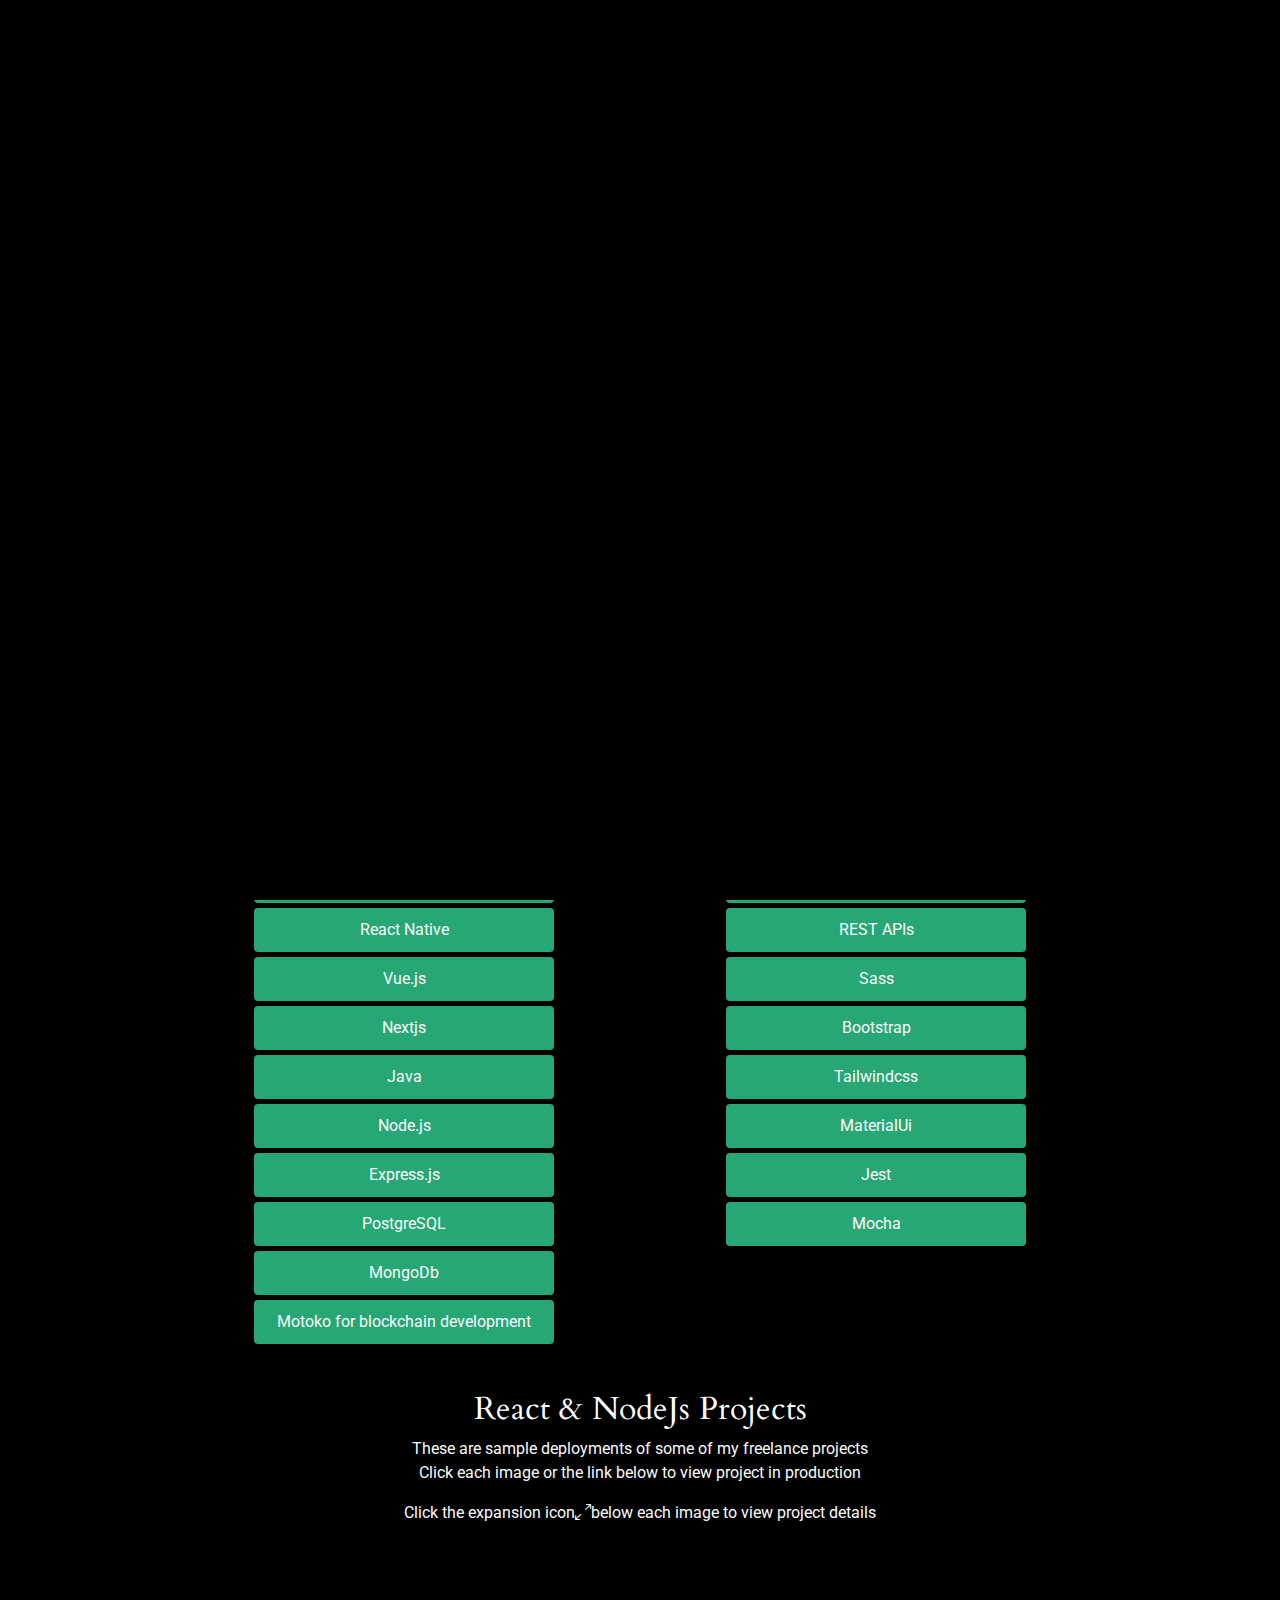
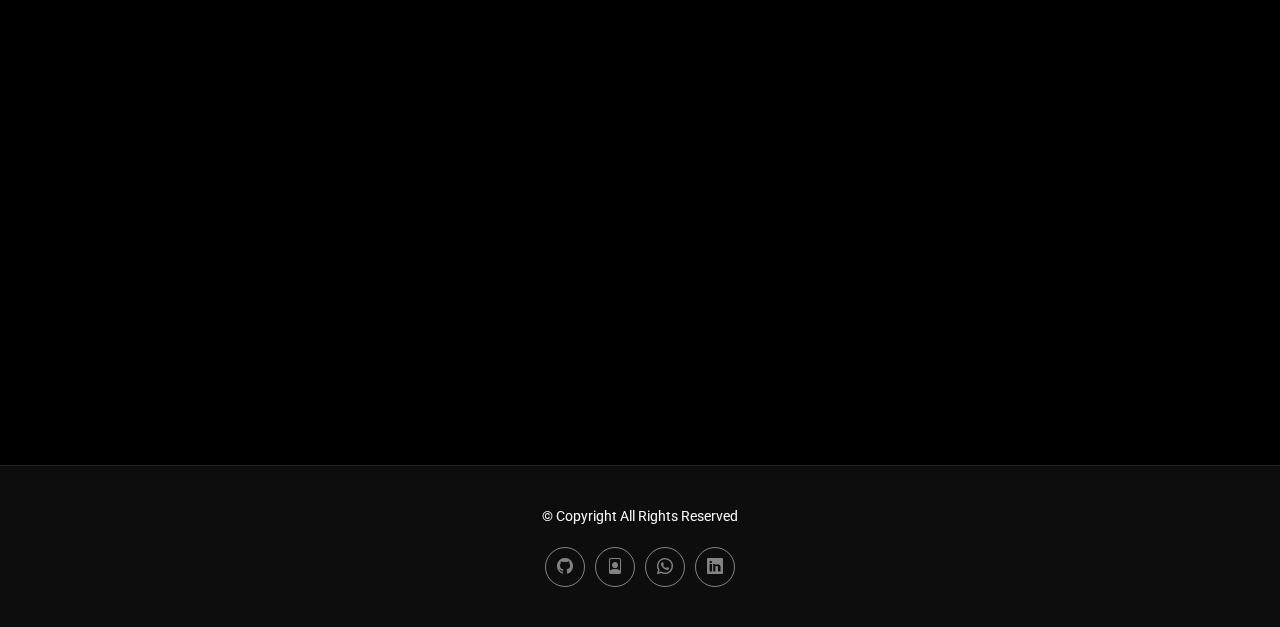
==== commit 4698e404: "projects update" ====
--- a/index.html
+++ b/index.html
@@ -87,6 +87,7 @@
                     <li>React</li>
                     <li>React Native</li>
                     <li>Vue.js</li>
+                    <li>Nextjs</li>
                     <li>Java</li>
                     <li>Node.js</li>
                     <li>Express.js</li>
@@ -189,6 +190,17 @@
                     <a href="https://anonymous-ashy.vercel.app/" class="details-link"><i class="bi bi-link-45deg"></i></a>
                   </div>
                 </div>
+
+                             <!-- Slide 6 -->
+                             <div class="carousel-item">
+                              <a href="https://forcythe-flax.vercel.app/">
+                                <img src="assets/img/gallery/forcythe.jpeg" height="500px" width="100%" class="rounded" alt="Anonymous Project">
+                              </a>
+                              <div class="gallery-links d-flex align-items-center justify-content-center">
+                                <a href="assets/img/gallery/forcythe.jpeg" title="Read and share anonymous secrets. Built with a focus on simplicity and security." class="glightbox preview-link"><i class="bi bi-arrows-angle-expand"></i></a>
+                                <a href="https://forcythe-flax.vercel.app/" class="details-link"><i class="bi bi-link-45deg"></i></a>
+                              </div>
+                            </div>
         
                 <!-- Slide 6 -->
                 <div class="carousel-item">
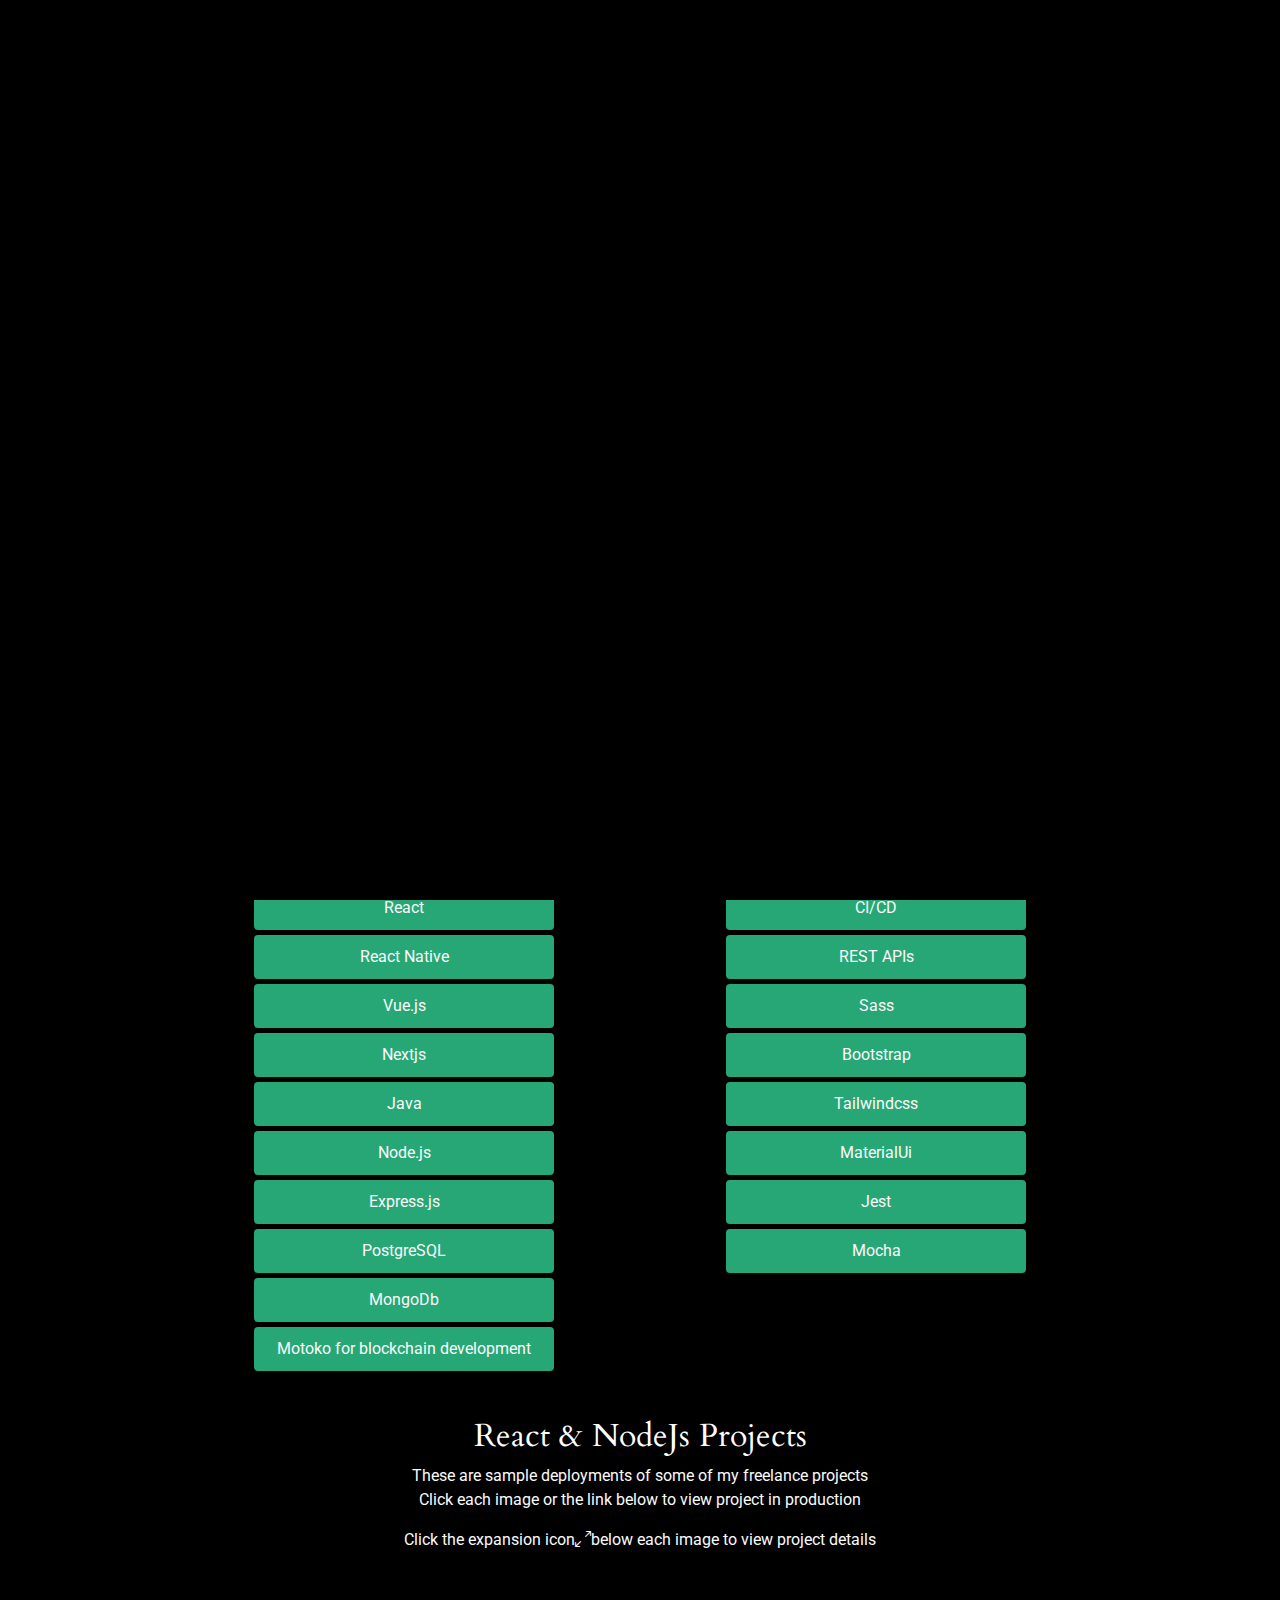
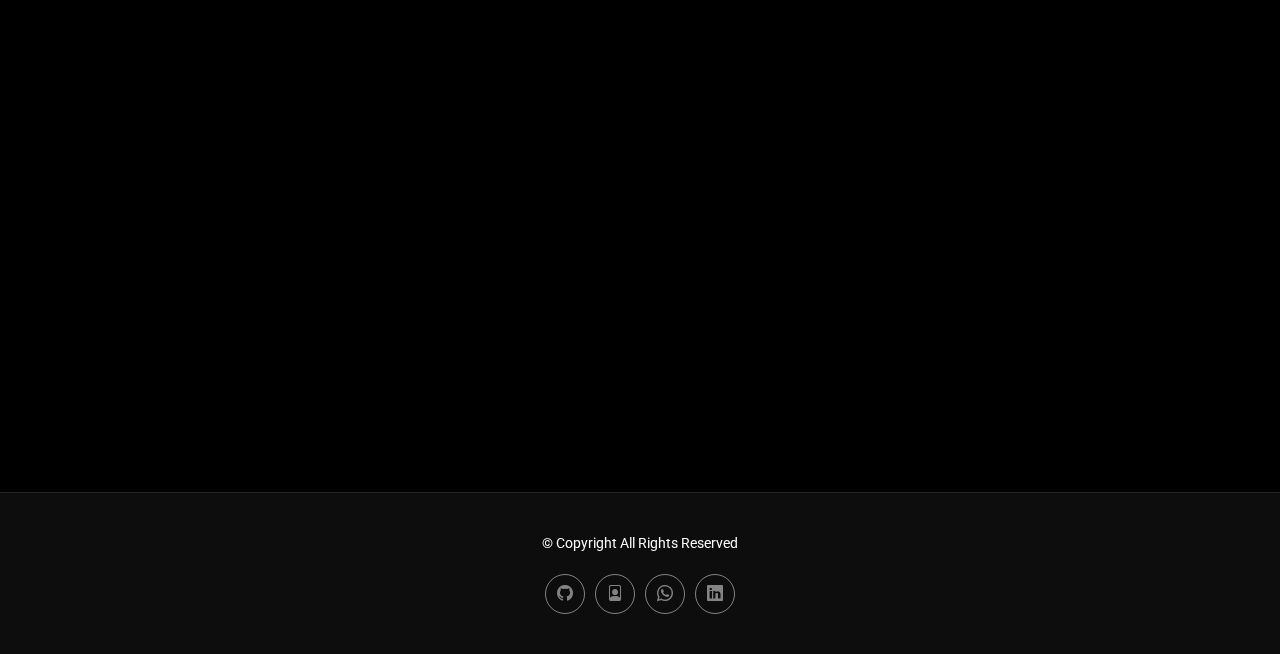
==== commit baf7df12: "update" ====
--- a/index.html
+++ b/index.html
@@ -8,23 +8,18 @@
   <meta name="description" content="">
   <meta name="keywords" content="">
 
-  <!-- Favicons -->
-
-  <link href="" rel="./assets/img/gallery/myp.ico">
-
-  <!-- Fonts -->
-  <link href="https://fonts.googleapis.com" rel="preconnect">
-  <link href="https://fonts.gstatic.com" rel="preconnect" crossorigin>
+  <link href="./assets/img/gallery/myp.ico" rel="icon">
+
+  <link rel="preconnect" href="https://fonts.googleapis.com">
+  <link rel="preconnect" href="https://fonts.gstatic.com" crossorigin>
   <link href="https://fonts.googleapis.com/css2?family=Roboto:ital,wght@0,100;0,300;0,400;0,500;0,700;0,900;1,100;1,300;1,400;1,500;1,700;1,900&family=Inter:wght@100;200;300;400;500;600;700;800;900&family=Cardo:ital,wght@0,400;0,700;1,400;1,700&display=swap" rel="stylesheet">
 
-  <!-- Vendor CSS Files -->
   <link href="assets/vendor/bootstrap/css/bootstrap.min.css" rel="stylesheet">
   <link href="assets/vendor/bootstrap-icons/bootstrap-icons.css" rel="stylesheet">
   <link href="assets/vendor/aos/aos.css" rel="stylesheet">
   <link href="assets/vendor/glightbox/css/glightbox.min.css" rel="stylesheet">
   <link href="assets/vendor/swiper/swiper-bundle.min.css" rel="stylesheet">
 
-  <!-- Main CSS File -->
   <link href="assets/css/main.css" rel="stylesheet">
 
 
@@ -36,9 +31,7 @@
     <div class="container-fluid position-relative d-flex align-items-center justify-content-between">
 
       <a href="index.html" class="logo d-flex align-items-center me-auto me-xl-0">
-        <!-- Uncomment the line below if you also wish to use an image logo -->
-        <!-- <img src="assets/img/logo.png" alt=""> -->
-        <img src="./assets/img/gallery/myp.ico"></i>
+        <img src="./assets/img/gallery/myp.ico" alt="Logo">
         <h1 class="sitename">Aroh Ebenezer</h1>
       </a>
 
@@ -59,24 +52,22 @@
 
     </div>
   </header>
-    <!-- Hero Section -->
     <section style="margin-top: 5px;" id="hero" class="hero section">
-      <div >
+      <div class="container">
         <div style="margin-top: 5px;" class="row justify-content-center">
           <div class="col-lg-6 text-center" data-aos="fade-up" data-aos-delay="100">
             <h2><span>I'm </span><span class="underlight">AROH Ebenezer</span></br><span>  A Fullstack Web developer</span></h2>
-            <p>with a passion for creating dynamic and responsive web and mobile applications. Skilled in both front-end and back-end technologies with a 
+            <p>with a passion for creating dynamic and responsive web and mobile applications. Skilled in both front-end and back-end technologies with a
               strong background in problem-solving and project management</p>
             <a href="contact.html" class="btn-get-started">Available for Hire<br></a>
           </div>
         </div>
       </div>
 
-    </section><!-- /Hero Section -->
-      <div class="container">
+    </section><div class="container">
         <h2 style="display: flex; justify-content: center; text-align: center;">Skills</h2>
 
-        <div class="skill-set">          
+        <div class="skill-set">
             <div class="skill">
                 <h3 style="display: flex; justify-content: center; text-align: center;">Front-End/Back-End</h3>
                 <ul>
@@ -96,7 +87,7 @@
                     <li>Motoko for blockchain development</li>
                 </ul>
             </div>
-            
+
             <div class="skill">
                 <h3 style="display: flex; justify-content: center; text-align: center;">Tools & Technologies</h3>
                 <ul>
@@ -115,16 +106,15 @@
                 </ul>
             </div>
         </div>
-    </div>      
-      
+    </div>
+
         <h2 style="display: flex; justify-content: center; text-align: center;">React & NodeJs Projects</h2>
         <P style="display: flex; justify-content: center; text-align: center;">These are sample deployments of some of my freelance projects </br>Click each image or the link below to view project in production</P>
         <P style="display: flex; justify-content: center; text-align: center;">Click the expansion icon <i class="bi bi-arrows-angle-expand"></i> below each image to view project details</P>
-        <div class="container-fluid" data-aos="fade-up" data-aos-delay="100">
-          <div class="container rounded">
+        <div class="container" data-aos="fade-up" data-aos-delay="100">
+          <div class="rounded">
             <div id="myCarousel" class="carousel slide mb-6" data-bs-ride="carousel">
-              
-              <!-- Carousel Indicators -->
+
               <div class="carousel-indicators">
                 <button type="button" data-bs-target="#myCarousel" data-bs-slide-to="0" class="active" aria-current="true" aria-label="Slide 1"></button>
                 <button type="button" data-bs-target="#myCarousel" data-bs-slide-to="1" aria-label="Slide 2"></button>
@@ -132,22 +122,20 @@
                 <button type="button" data-bs-target="#myCarousel" data-bs-slide-to="3" aria-label="Slide 4"></button>
                 <button type="button" data-bs-target="#myCarousel" data-bs-slide-to="4" aria-label="Slide 5"></button>
                 <button type="button" data-bs-target="#myCarousel" data-bs-slide-to="5" aria-label="Slide 6"></button>
+                <button type="button" data-bs-target="#myCarousel" data-bs-slide-to="6" aria-label="Slide 7"></button>
               </div>
-        
-              <!-- Carousel Inner -->
+
               <div class="carousel-inner">
-                <!-- Slide 1 -->
                 <div class="carousel-item active">
-                  <a href="https://fash-craft-uau2.vercel.app/">
-                    <img src="assets/img/gallery/fashcraft.jpg" height="500px" width="100%" class="rounded" alt="FashCraft Project">
-                  </a>
-                  <div class="gallery-links d-flex align-items-center justify-content-center">
-                    <a href="assets/img/gallery/fashcraft.jpg" title="A fullstack fashion enterprise application built on Reactjs frontend with Redux for state management and nodejs express server backend with PostgreSQL for data persistence." class="glightbox preview-link"><i class="bi bi-arrows-angle-expand"></i></a>
-                    <a href="https://fash-craft-uau2.vercel.app/" class="details-link"><i class="bi bi-link-45deg"></i></a>
-                  </div>
-                </div>
-        
-                <!-- Slide 2 -->
+                  <a href="https://flexi-med-app-0be2aab2ec6b.herokuapp.com/">
+                    <img src="assets/img/gallery/fleximed.jpg" height="500px" width="100%" class="rounded" alt="FashCraft Project">
+                  </a>
+                  <div class="gallery-links d-flex align-items-center justify-content-center">
+                    <a href="assets/img/gallery/fleximed.jpg" title="A fullstack ambulance dispatch application built on Nextjs frontend, maven Springboot backend and  PostgreSQL for data persistence. Integrated with websockets and RabbitMq for real time notifications and Ambulance tracking on map leaflet." class="glightbox preview-link"><i class="bi bi-arrows-angle-expand"></i></a>
+                    <a href="https://flexi-med-app-0be2aab2ec6b.herokuapp.com/" class="details-link"><i class="bi bi-link-45deg"></i></a>
+                  </div>
+                </div>
+
                 <div class="carousel-item">
                   <a href="https://flourish-liard.vercel.app/">
                     <img src="assets/img/gallery/flourish.jpg" height="500px" width="100%" class="rounded" alt="Flourish Project">
@@ -157,8 +145,7 @@
                     <a href="https://flourish-liard.vercel.app/" class="details-link"><i class="bi bi-link-45deg"></i></a>
                   </div>
                 </div>
-        
-                <!-- Slide 3 -->
+
                 <div class="carousel-item">
                   <a href="https://open-d.vercel.app">
                     <img src="assets/img/gallery/openD.jpg" height="500px" width="100%" class="rounded" alt="OpenD Project">
@@ -168,8 +155,7 @@
                     <a href="https://open-d.vercel.app" class="details-link"><i class="bi bi-link-45deg"></i></a>
                   </div>
                 </div>
-        
-                <!-- Slide 4 -->
+
                 <div class="carousel-item">
                   <a href="https://client-dot-eshop-439007.uc.r.appspot.com/">
                     <img src="assets/img/gallery/eshop.jpg" height="500px" width="100%" class="rounded" alt="Eshop Project">
@@ -179,8 +165,7 @@
                     <a href="https://client-dot-eshop-439007.uc.r.appspot.com/" class="details-link"><i class="bi bi-link-45deg"></i></a>
                   </div>
                 </div>
-                
-                <!-- Slide 5 -->
+
                 <div class="carousel-item">
                   <a href="https://anonymous-ashy.vercel.app/">
                     <img src="assets/img/gallery/anonymous.jpg" height="500px" width="100%" class="rounded" alt="Anonymous Project">
@@ -191,18 +176,16 @@
                   </div>
                 </div>
 
-                             <!-- Slide 6 -->
-                             <div class="carousel-item">
-                              <a href="https://forcythe-flax.vercel.app/">
-                                <img src="assets/img/gallery/forcythe.jpeg" height="500px" width="100%" class="rounded" alt="Anonymous Project">
-                              </a>
-                              <div class="gallery-links d-flex align-items-center justify-content-center">
-                                <a href="assets/img/gallery/forcythe.jpeg" title="Read and share anonymous secrets. Built with a focus on simplicity and security." class="glightbox preview-link"><i class="bi bi-arrows-angle-expand"></i></a>
-                                <a href="https://forcythe-flax.vercel.app/" class="details-link"><i class="bi bi-link-45deg"></i></a>
-                              </div>
-                            </div>
-        
-                <!-- Slide 6 -->
+                <div class="carousel-item">
+                  <a href="https://forcythe-flax.vercel.app/">
+                    <img src="assets/img/gallery/forcythe.jpeg" height="500px" width="100%" class="rounded" alt="Forcythe Project">
+                  </a>
+                  <div class="gallery-links d-flex align-items-center justify-content-center">
+                    <a href="assets/img/gallery/forcythe.jpeg" title="A landing page built with React and Tailwind CSS." class="glightbox preview-link"><i class="bi bi-arrows-angle-expand"></i></a>
+                    <a href="https://forcythe-flax.vercel.app/" class="details-link"><i class="bi bi-link-45deg"></i></a>
+                  </div>
+                </div>
+
                 <div class="carousel-item">
                   <a href="https://token-7ktb.vercel.app">
                     <img src="assets/img/gallery/nwaroToken.jpeg" height="500px" width="100%" class="rounded" alt="Nwaro Token Project">
@@ -212,9 +195,18 @@
                     <a href="https://token-7ktb.vercel.app" class="details-link"><i class="bi bi-link-45deg"></i></a>
                   </div>
                 </div>
+
+                <div class="carousel-item">
+                  <a href="https://lms-wheat-psi.vercel.app">
+                    <img src="assets/img/gallery/learnhub.jpg" height="500px" width="100%" class="rounded" alt="learnhub Project">
+                  </a>
+                  <div class="gallery-links d-flex align-items-center justify-content-center">
+                    <a href="assets/img/gallery/learnhub.jpg" title="A fullstack E-learning platform bbuilt on Nextjs frontend, Springboot backend and Postgresql for data persistence. Integrated websockets for realtime notifications and chat room functionality" class="glightbox preview-link"><i class="bi bi-arrows-angle-expand"></i></a>
+                    <a href="https://lms-wheat-psi.vercel.app" class="details-link"><i class="bi bi-link-45deg"></i></a>
+                  </div>
+                </div>
               </div>
-        
-              <!-- Carousel Controls -->
+
               <button class="carousel-control-prev" type="button" data-bs-target="#myCarousel" data-bs-slide="prev">
                 <span class="carousel-control-prev-icon" aria-hidden="true"></span>
                 <span class="visually-hidden">Previous</span>
@@ -226,8 +218,6 @@
             </div>
           </div>
         </div>
-        
-          
 
   <footer id="footer" class="footer">
 
@@ -246,22 +236,18 @@
 
   </footer>
 
-  <!-- Scroll Top -->
   <a href="#" id="scroll-top" class="scroll-top d-flex align-items-center justify-content-center"><i class="bi bi-arrow-up-short"></i></a>
 
-  <!-- Preloader -->
   <div id="preloader">
     <div class="line"></div>
   </div>
 
-  <!-- Vendor JS Files -->
   <script src="assets/vendor/bootstrap/js/bootstrap.bundle.min.js"></script>
   <script src="assets/vendor/php-email-form/validate.js"></script>
   <script src="assets/vendor/aos/aos.js"></script>
   <script src="assets/vendor/glightbox/js/glightbox.min.js"></script>
   <script src="assets/vendor/swiper/swiper-bundle.min.js"></script>
 
-  <!-- Main JS File -->
   <script src="assets/js/main.js"></script>
 
 </body>
